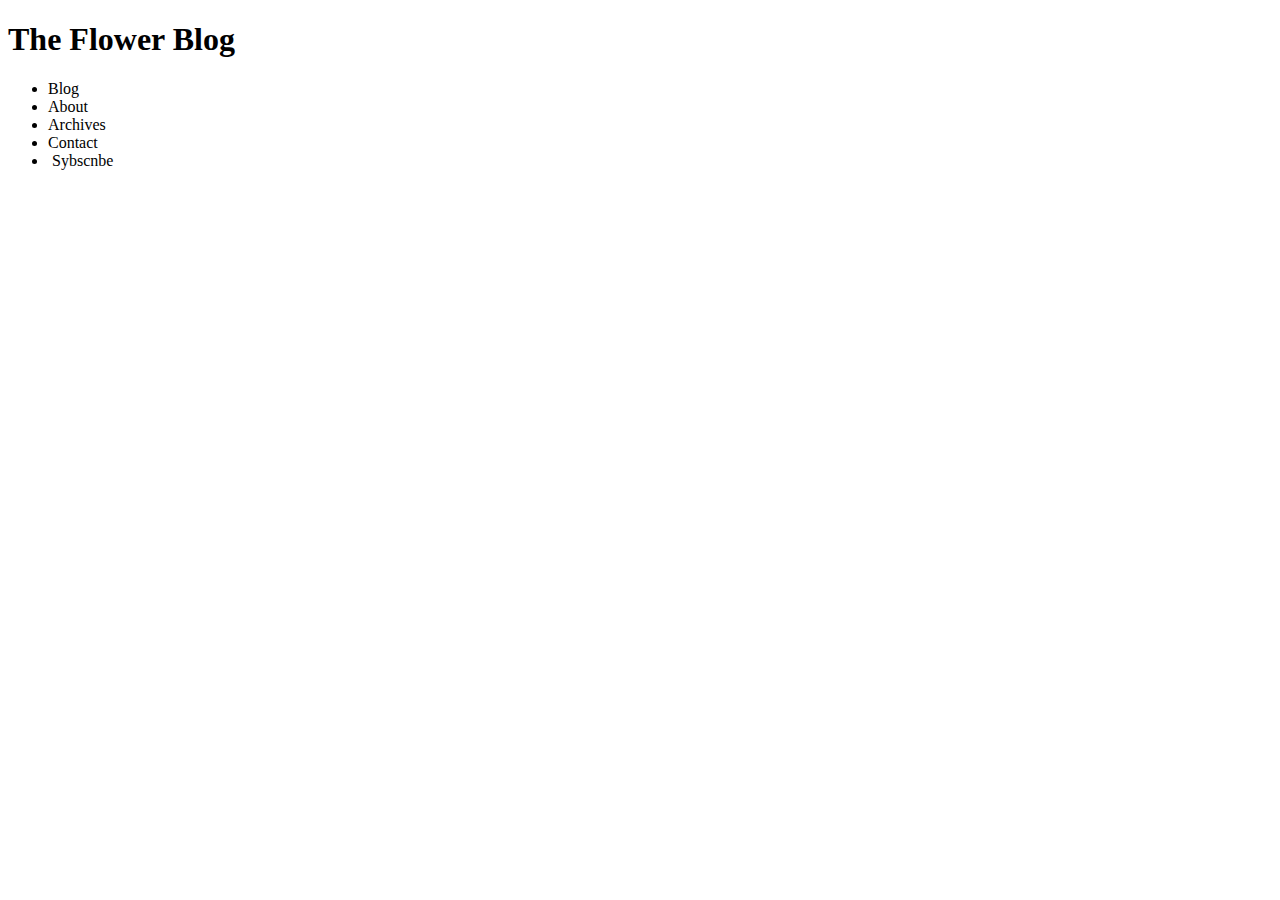
==== blog.html @ a0e1fd75 "first commit" ====
<!DOCTYPE html>
<html lang="en">
<head>
    <meta charset="UTF-8">
    <link rel="stylesheet" href="style.css">
</head>
<body>
    <div>
        <h1 > The Flower Blog </h1>
    </div>
    <div class="base-bar container">
        <ul>
            <li > Blog </li>
            <li> About </li>
            <li> Archives </li>
            <li> Contact </li>
            <li> <img src="img/wifi.png" alt=""> Sybscnbe </li>
        </ul>
    </div>
</body>
</html>
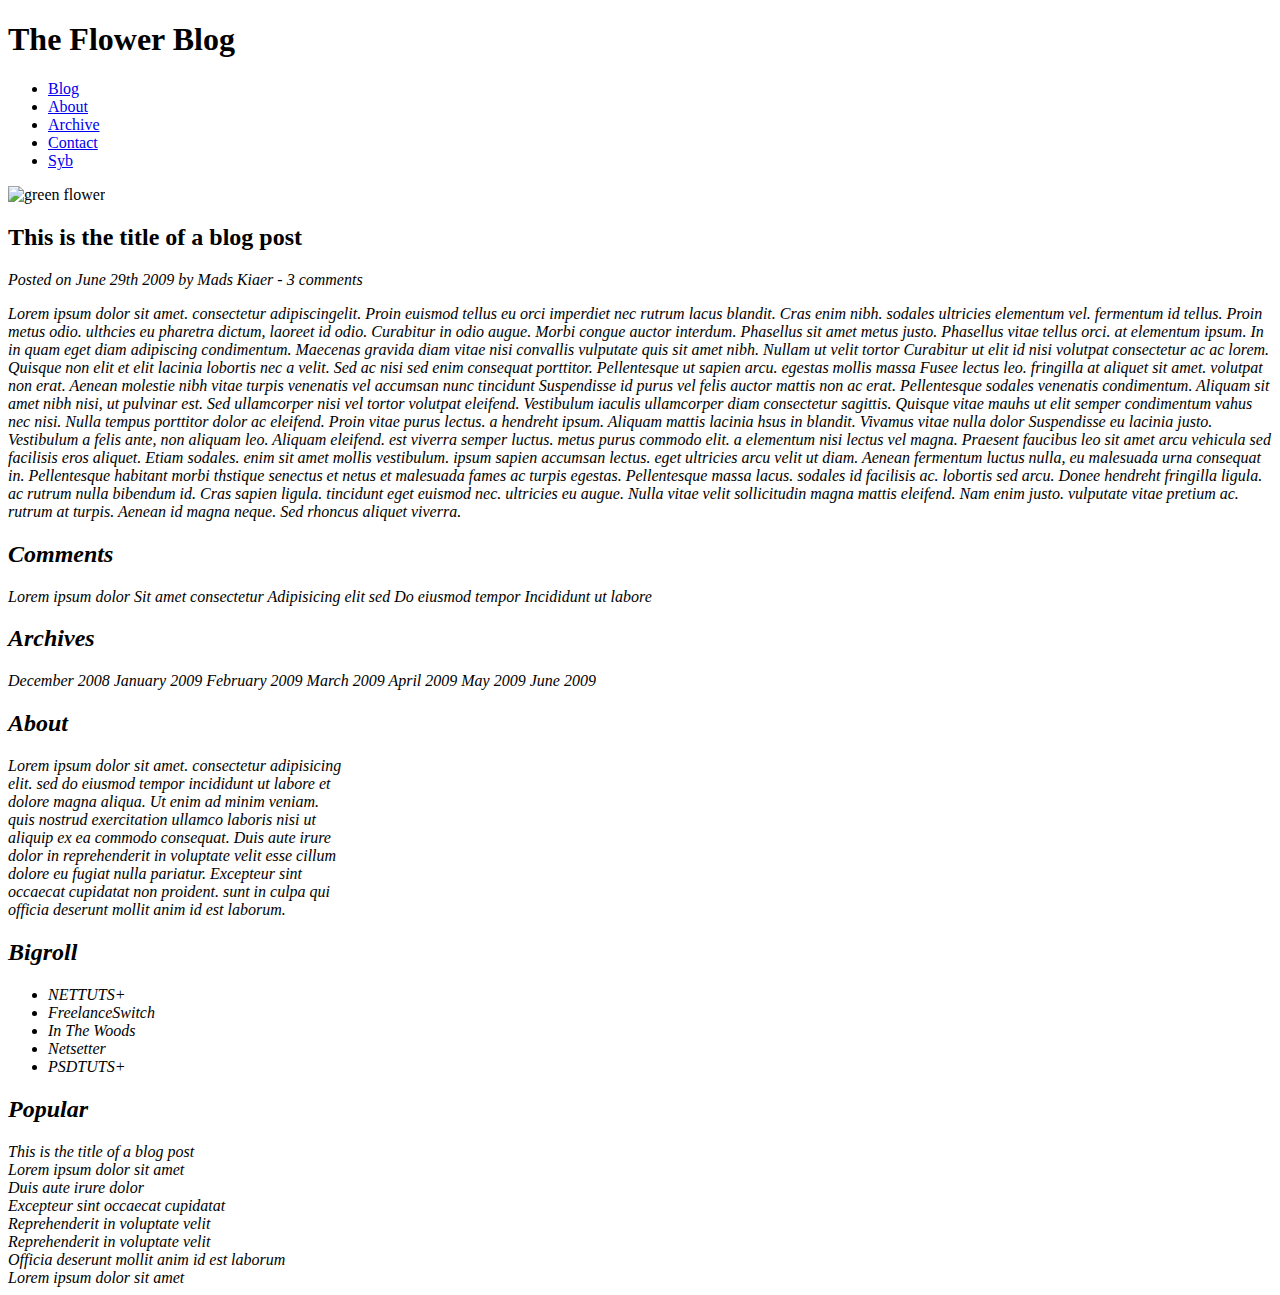
==== commit ad38f98a: "总体" ====
--- a/blog.html
+++ b/blog.html
@@ -3,19 +3,131 @@
 <head>
     <meta charset="UTF-8">
     <link rel="stylesheet" href="style.css">
+    <title> Flowers </title>
 </head>
 <body>
-    <div>
-        <h1 > The Flower Blog </h1>
-    </div>
-    <div class="base-bar container">
+    <header>
+        <h1> The Flower Blog </h1>
+        <nav>
         <ul>
-            <li > Blog </li>
-            <li> About </li>
-            <li> Archives </li>
-            <li> Contact </li>
-            <li> <img src="img/wifi.png" alt=""> Sybscnbe </li>
+            <li><a href="#"> Blog </a></li>
+            <li><a href="#"> About </a></li>
+            <li><a href="#"> Archive </a></li>
+            <li><a href="#"> Contact </a></li>
+            <li><a href="#"> Syb </a></li>
         </ul>
-    </div>
+        </nav>
+    </header>
+    <main>
+    <section>
+        <img src="images/logo.png" alt="green flower">
+    </section>
+    <section>
+        <h2> This is the title of a blog post</h2>
+        <p><i>Posted on June 29th 2009 by<span>&nbsp;Mads Kiaer</span>&nbsp;-&nbsp;<span>3 comments</p>
+        <p>
+            Lorem ipsum dolor sit amet. consectetur adipiscingelit. 
+            Proin euismod tellus eu orci imperdiet nec 
+            rutrum lacus blandit. Cras enim nibh. sodales 
+            ultricies elementum vel. fermentum id tellus. Proin 
+            metus odio. ulthcies eu pharetra dictum, laoreet id 
+            odio. Curabitur in odio augue. Morbi congue auctor 
+            interdum. Phasellus sit amet metus justo. Phasellus 
+            vitae tellus orci. at elementum ipsum. In in quam
+            eget diam adipiscing condimentum. Maecenas
+            gravida diam vitae nisi convallis vulputate quis sit
+            amet nibh. Nullam ut velit tortor Curabitur ut elit id
+            nisi volutpat consectetur ac ac lorem. Quisque non
+            elit et elit lacinia lobortis nec a velit. Sed ac nisi
+            sed enim consequat porttitor.
+            Pellentesque ut sapien arcu. egestas mollis massa
+            Fusee lectus leo. fringilla at aliquet sit amet.
+            volutpat non erat. Aenean molestie nibh vitae turpis
+            venenatis vel accumsan nunc tincidunt
+            Suspendisse id purus vel felis auctor mattis non ac
+            erat. Pellentesque sodales venenatis condimentum.
+            Aliquam sit amet nibh nisi, ut pulvinar est. Sed
+            ullamcorper nisi vel tortor volutpat eleifend.
+            Vestibulum iaculis ullamcorper diam consectetur
+            sagittis. Quisque vitae mauhs ut elit semper
+            condimentum vahus nec nisi. Nulla tempus porttitor
+            dolor ac eleifend. Proin vitae purus lectus. a
+            hendreht ipsum. Aliquam mattis lacinia hsus in
+            blandit.
+            Vivamus vitae nulla dolor Suspendisse eu lacinia
+            justo. Vestibulum a felis ante, non aliquam leo.
+            Aliquam eleifend. est viverra semper luctus. metus
+            purus commodo elit. a elementum nisi lectus vel
+            magna. Praesent faucibus leo sit amet arcu
+            vehicula sed facilisis eros aliquet. Etiam sodales.
+            enim sit amet mollis vestibulum. ipsum sapien
+            accumsan lectus. eget ultricies arcu velit ut diam.
+            Aenean fermentum luctus nulla, eu malesuada urna
+            consequat in. Pellentesque habitant morbi thstique
+            senectus et netus et malesuada fames ac turpis
+            egestas. Pellentesque massa lacus. sodales id
+            facilisis ac. lobortis sed arcu. Donee hendreht
+            fringilla ligula. ac rutrum nulla bibendum id. Cras
+            sapien ligula. tincidunt eget euismod nec. ultricies
+            eu augue. Nulla vitae velit sollicitudin magna mattis
+            eleifend. Nam enim justo. vulputate vitae pretium
+            ac. rutrum at turpis. Aenean id magna neque. Sed
+            rhoncus aliquet viverra.
+        </p>
+    </section>
+    <section>
+        <h2> Comments </h2>
+        <p>Lorem ipsum dolor
+            Sit amet consectetur
+            Adipisicing elit sed
+            Do eiusmod tempor
+            Incididunt ut labore</p>
+    </section>
+    <section>
+        <h2> Archives </h2>
+        <p>December 2008
+            January 2009
+            February 2009
+            March 2009
+            April 2009
+            May 2009
+            June 2009</p>
+    </section>
+    </main>
+    <footer>
+        <div class="About">
+            <h2> About </h2>
+            <p> Lorem ipsum dolor sit amet. consectetur adipisicing<br>
+                elit. sed do eiusmod tempor incididunt ut labore et<br>
+                dolore magna aliqua. Ut enim ad minim veniam.<br>
+                quis nostrud exercitation ullamco <span>laboris nisi ut</span><br>
+                <span>aliquip</span> ex ea commodo consequat. Duis aute irure<br>
+                 dolor in reprehenderit in voluptate velit esse cillum<br>
+                 dolore eu fugiat nulla pariatur. Excepteur sint<br>
+                 occaecat cupidatat non proident. sunt in culpa qui<br>
+                 officia deserunt mollit anim id est laborum.</p>
+        </div>
+        <div class="Bigroll">
+            <h2> Bigroll </h2>
+            <ul>
+                <li><a> NETTUTS+ </a></li>
+                <li><a> FreelanceSwitch </a></li>
+                <li><a> In The Woods </a></li>
+                <li><a> Netsetter </a></li>
+                <li><a> PSDTUTS+ </a></li>
+            </ul>
+        </div>
+        <div class="Popular">
+            <h2> Popular </h2>
+            <li><a> This is the title of a blog post </a></li>
+            <li><a> Lorem ipsum dolor sit amet </a></li>
+            <li><a> Duis aute irure dolor </a></li>
+            <li><a> Excepteur sint occaecat cupidatat </a></li>
+            <li><a> Reprehenderit in voluptate velit </a></li>
+            <li><a> Reprehenderit in voluptate velit </a></li>
+            <li><a> Officia deserunt mollit anim id est laborum </a></li>
+            <li><a> Lorem ipsum dolor sit amet </a></li>
+        </div>
+    </footer>
 </body>
 </html>
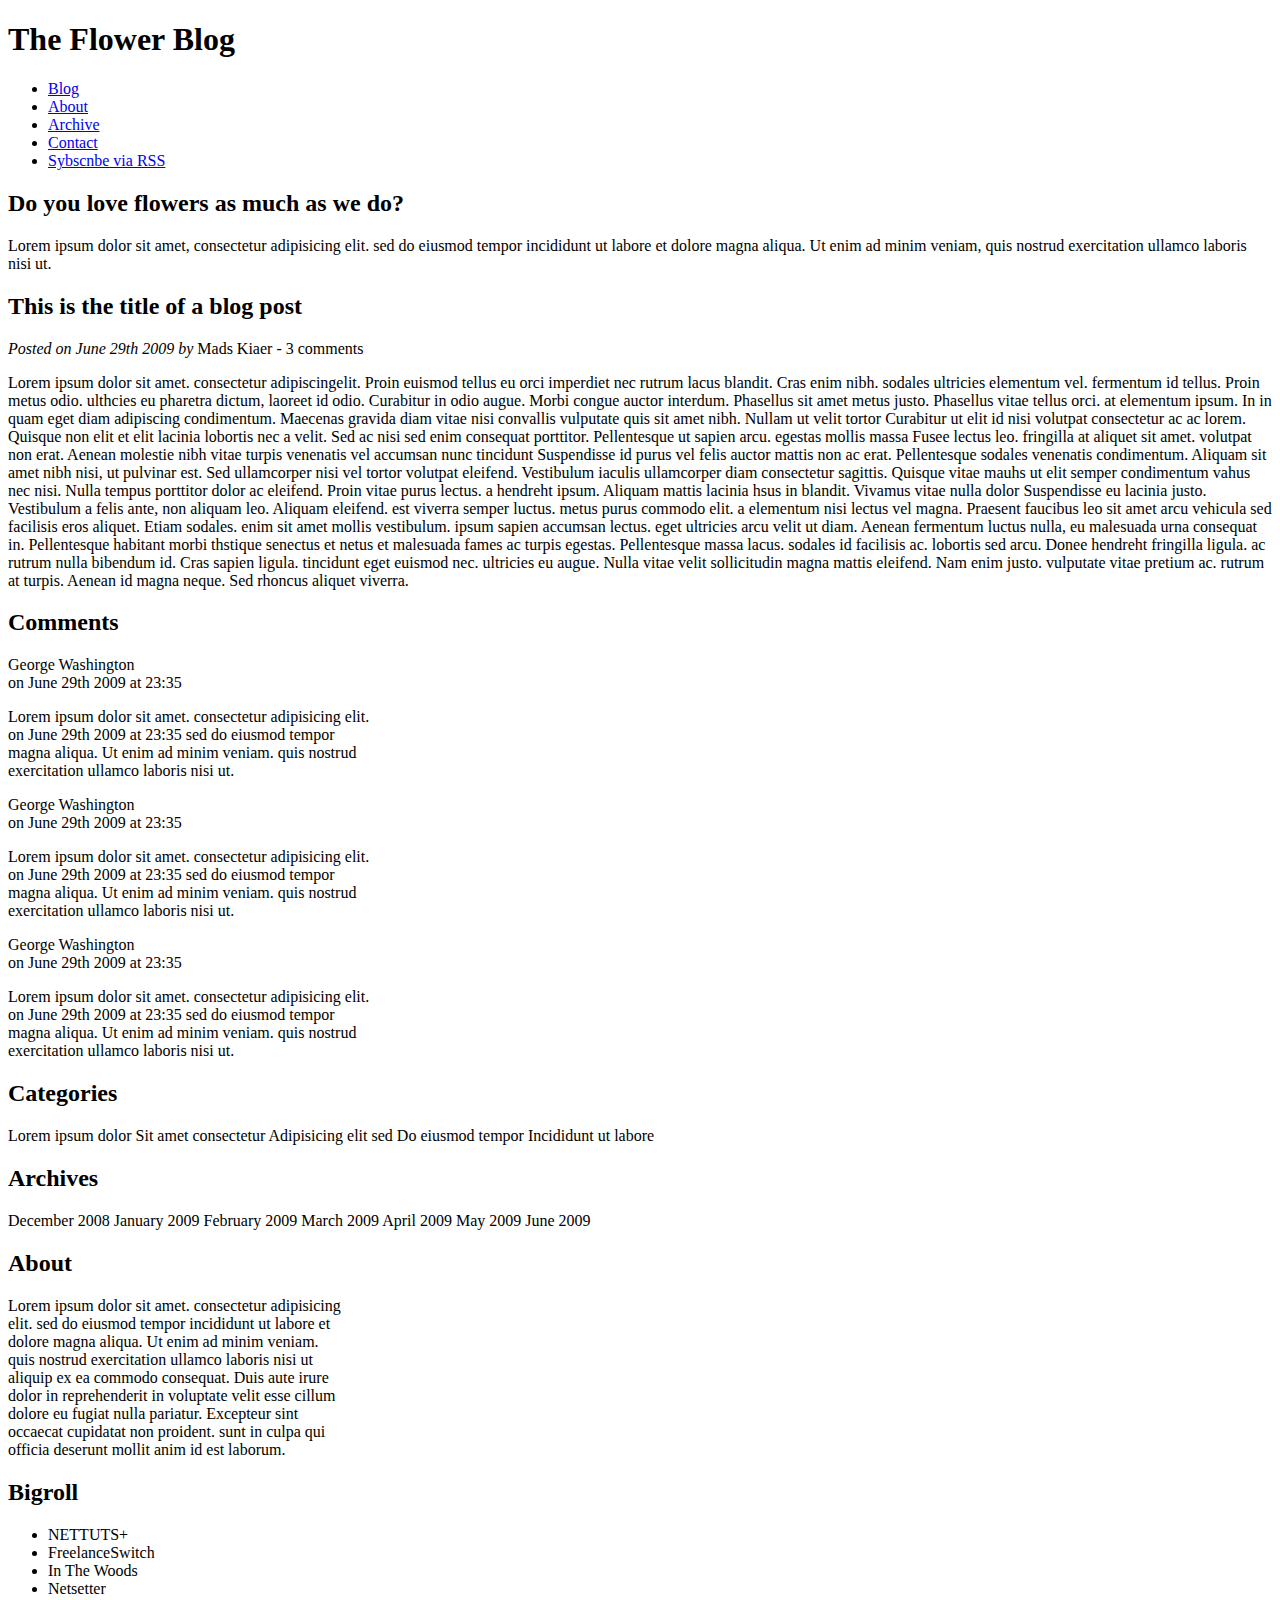
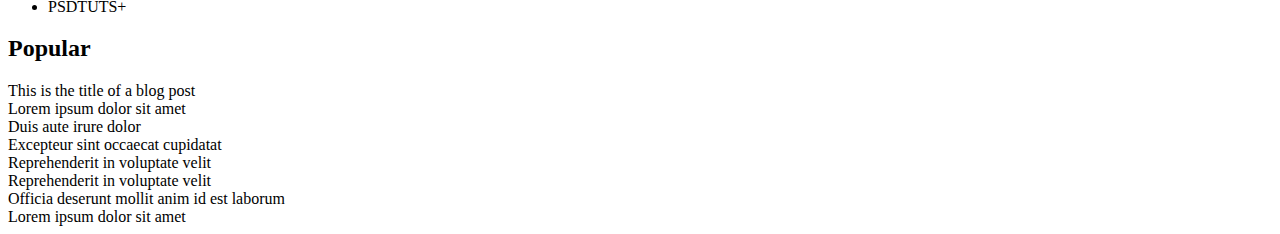
==== commit a4a988c7: "已完成header部分" ====
--- a/blog.html
+++ b/blog.html
@@ -14,17 +14,25 @@
             <li><a href="#"> About </a></li>
             <li><a href="#"> Archive </a></li>
             <li><a href="#"> Contact </a></li>
-            <li><a href="#"> Syb </a></li>
+            <li><a href="#"> Sybscnbe via RSS </a></li>
         </ul>
         </nav>
     </header>
     <main>
-    <section>
+    <article class="slogan">
+        <h2> Do you love flowers as much as we do? </h2>
+        <p>Lorem ipsum dolor sit amet, consectetur adipisicing elit.
+            sed do eiusmod tempor incididunt ut labore et dolore
+            magna aliqua. Ut enim ad minim veniam, quis nostrud
+            exercitation ullamco laboris nisi ut.</p>
+    </article>
+    <!-- <section>
+
         <img src="images/logo.png" alt="green flower">
-    </section>
+    </section> -->
     <section>
         <h2> This is the title of a blog post</h2>
-        <p><i>Posted on June 29th 2009 by<span>&nbsp;Mads Kiaer</span>&nbsp;-&nbsp;<span>3 comments</p>
+        <p><i>Posted on June 29th 2009 by</i><span>&nbsp;Mads Kiaer</span>&nbsp;-&nbsp;<span>3 comments</p>
         <p>
             Lorem ipsum dolor sit amet. consectetur adipiscingelit. 
             Proin euismod tellus eu orci imperdiet nec 
@@ -75,8 +83,48 @@
             rhoncus aliquet viverra.
         </p>
     </section>
+    <article>
+        <h2> Comments </h2>
+        <section>
+            <div>
+                <p>George Washington
+                </br>on June 29th 2009 at 23:35</p>
+            </div>
+            <div>
+                <p>Lorem ipsum dolor sit amet. consectetur adipisicing elit.<br>
+                    on June 29th 2009 at 23:35 sed do eiusmod tempor<br>
+                    magna aliqua. Ut enim ad minim veniam. quis nostrud<br>
+                    exercitation ullamco laboris nisi ut.</p>
+            </div>
+        </section>
+        <section>
+            <div>
+                <p>George Washington
+                </br>on June 29th 2009 at 23:35</p>
+            </div>
+            <div>
+                <p>Lorem ipsum dolor sit amet. consectetur adipisicing elit.<br>
+                    on June 29th 2009 at 23:35 sed do eiusmod tempor<br>
+                    magna aliqua. Ut enim ad minim veniam. quis nostrud<br>
+                    exercitation ullamco laboris nisi ut.</p>
+            </div>
+        </section>
+        <section>
+            <div>
+                <p>George Washington
+                </br>on June 29th 2009 at 23:35</p>
+            </div>
+            <div>
+                <p>Lorem ipsum dolor sit amet. consectetur adipisicing elit.<br>
+                    on June 29th 2009 at 23:35 sed do eiusmod tempor<br>
+                    magna aliqua. Ut enim ad minim veniam. quis nostrud<br>
+                    exercitation ullamco laboris nisi ut.</p>
+            </div>
+        </section>
+    </article>
+    <aside>
     <section>
-        <h2> Comments </h2>
+        <h2> Categories </h2>
         <p>Lorem ipsum dolor
             Sit amet consectetur
             Adipisicing elit sed
@@ -93,6 +141,7 @@
             May 2009
             June 2009</p>
     </section>
+    </aside>
     </main>
     <footer>
         <div class="About">
@@ -130,4 +179,4 @@
         </div>
     </footer>
 </body>
-</html>
+</html>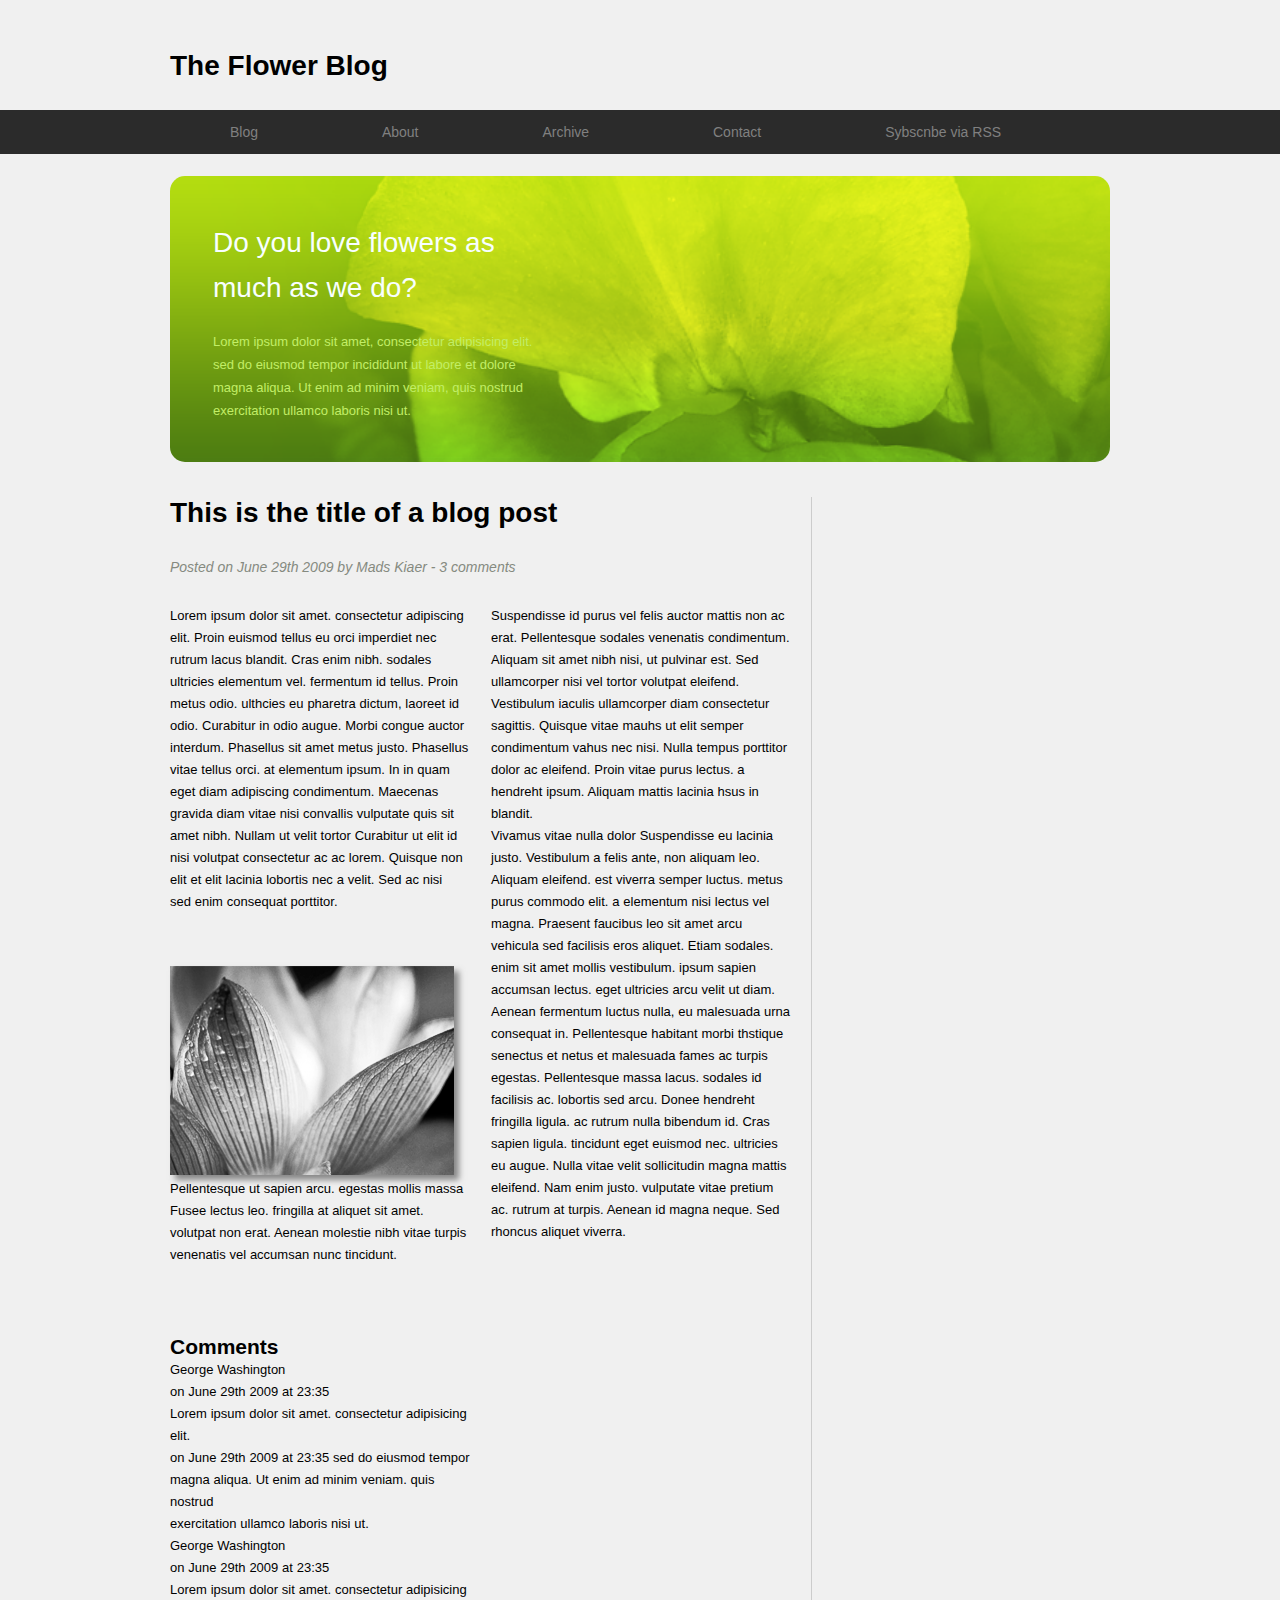
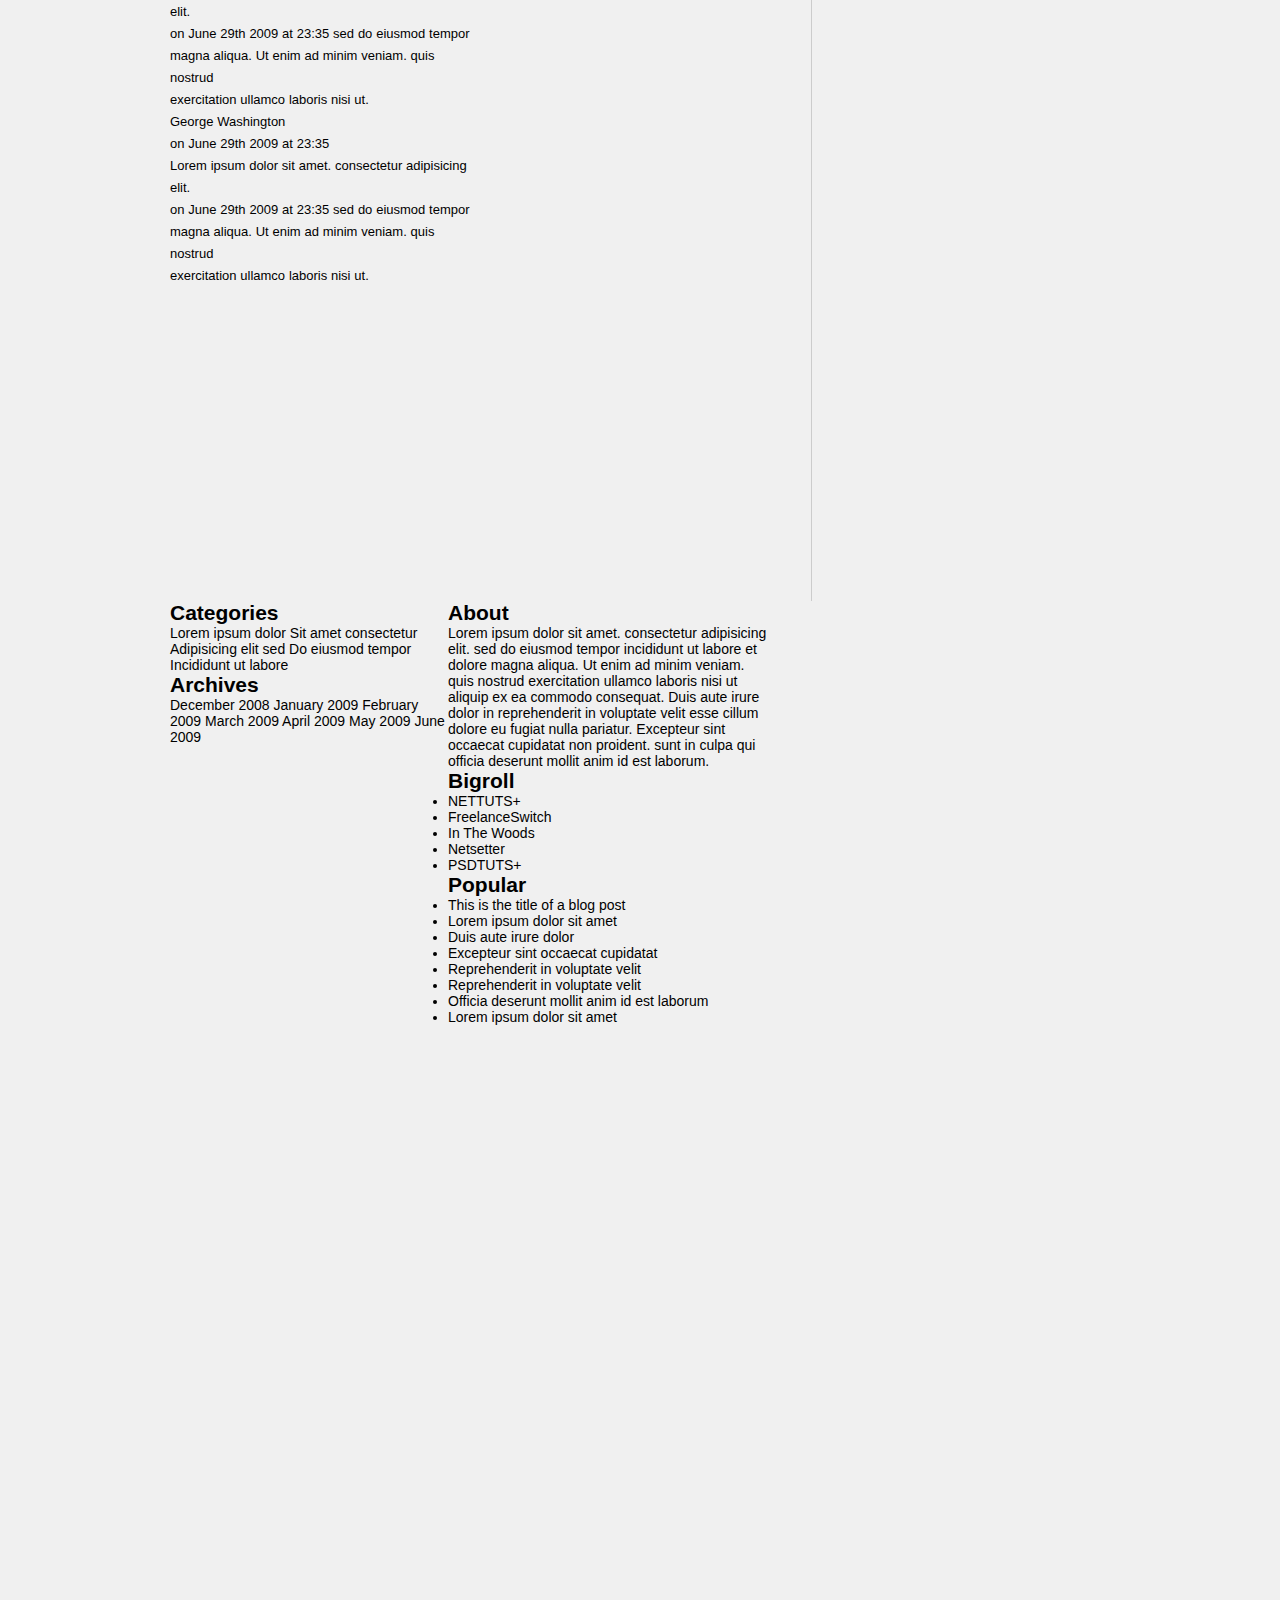
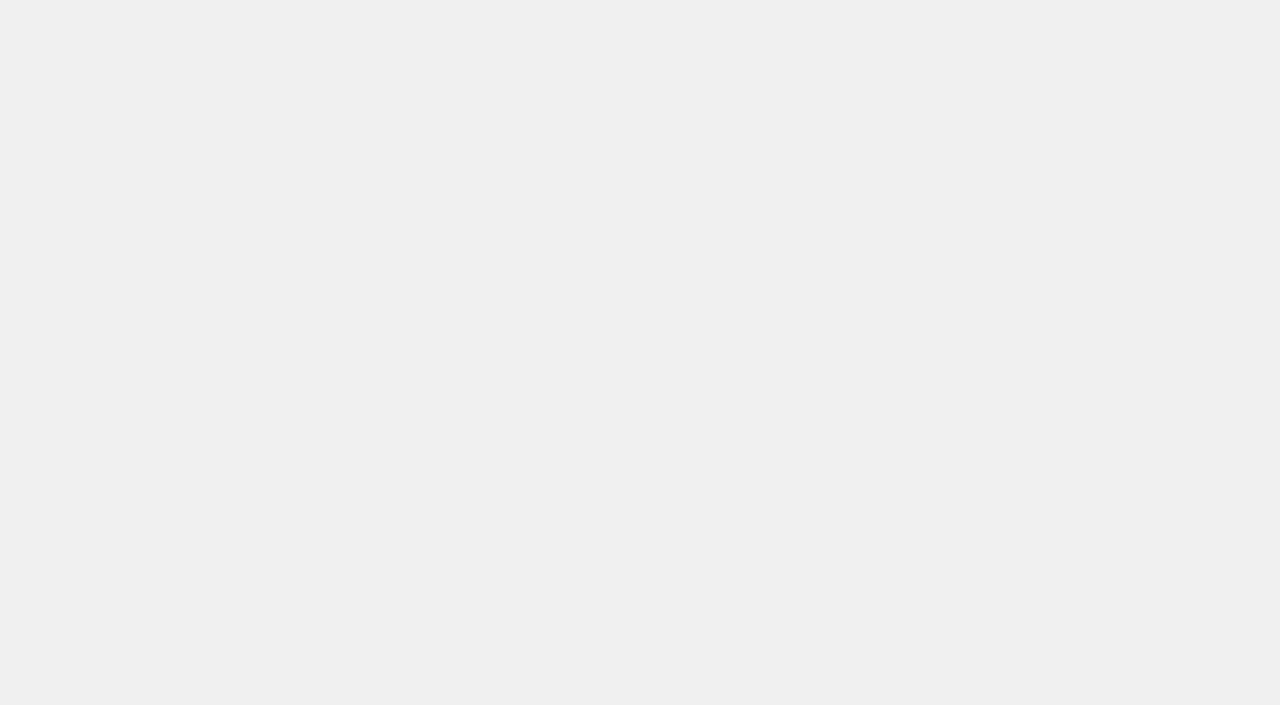
==== commit 6dce7e1c: "main部分进行到一半，规划布局" ====
--- a/blog.html
+++ b/blog.html
@@ -19,23 +19,30 @@
         </nav>
     </header>
     <main>
+    <!-- 广告语  -->
     <article class="slogan">
-        <h2> Do you love flowers as much as we do? </h2>
-        <p>Lorem ipsum dolor sit amet, consectetur adipisicing elit.
-            sed do eiusmod tempor incididunt ut labore et dolore
-            magna aliqua. Ut enim ad minim veniam, quis nostrud
+        <p class="slogan_title"> Do you love flowers as <br> 
+            much as we do? </p>
+        <p class="slogan_content">Lorem ipsum dolor sit amet, consectetur adipisicing elit.<br>
+            sed do eiusmod tempor incididunt ut labore et dolore<br>
+            magna aliqua. Ut enim ad minim veniam, quis nostrud<br>
             exercitation ullamco laboris nisi ut.</p>
     </article>
-    <!-- <section>
-
-        <img src="images/logo.png" alt="green flower">
-    </section> -->
-    <section>
-        <h2> This is the title of a blog post</h2>
-        <p><i>Posted on June 29th 2009 by</i><span>&nbsp;Mads Kiaer</span>&nbsp;-&nbsp;<span>3 comments</p>
-        <p>
-            Lorem ipsum dolor sit amet. consectetur adipiscingelit. 
-            Proin euismod tellus eu orci imperdiet nec 
+    <!-- 主要文章部分 -->
+    <article class="post">
+        <h1> This is the title of a blog post </h1>
+        <!-- 文章标注，作者及评论的来源 -->
+        <cite>
+            <time>Posted on June 29th 2009</time>
+            by 
+            <a> Mads Kiaer </a>
+            -
+            <a>3 comments</a>
+        </cite>
+        <section class="content1">
+        <p>
+            Lorem ipsum dolor sit amet. consectetur adipiscing
+            elit. Proin euismod tellus eu orci imperdiet nec 
             rutrum lacus blandit. Cras enim nibh. sodales 
             ultricies elementum vel. fermentum id tellus. Proin 
             metus odio. ulthcies eu pharetra dictum, laoreet id 
@@ -46,12 +53,19 @@
             gravida diam vitae nisi convallis vulputate quis sit
             amet nibh. Nullam ut velit tortor Curabitur ut elit id
             nisi volutpat consectetur ac ac lorem. Quisque non
-            elit et elit lacinia lobortis nec a velit. Sed ac nisi
+            elit et elit lacinia lobortis nec a velit. Sed ac nisi<br>
             sed enim consequat porttitor.
+        </p>
+        <img src="images/flower.png">
+        <p>
             Pellentesque ut sapien arcu. egestas mollis massa
             Fusee lectus leo. fringilla at aliquet sit amet.
             volutpat non erat. Aenean molestie nibh vitae turpis
-            venenatis vel accumsan nunc tincidunt
+            venenatis vel accumsan nunc tincidunt.
+        </p>
+        </section>
+        <section class="content2">
+        <p>
             Suspendisse id purus vel felis auctor mattis non ac
             erat. Pellentesque sodales venenatis condimentum.
             Aliquam sit amet nibh nisi, ut pulvinar est. Sed
@@ -61,7 +75,8 @@
             condimentum vahus nec nisi. Nulla tempus porttitor
             dolor ac eleifend. Proin vitae purus lectus. a
             hendreht ipsum. Aliquam mattis lacinia hsus in
-            blandit.
+            blandit.</p>
+        <p>
             Vivamus vitae nulla dolor Suspendisse eu lacinia
             justo. Vestibulum a felis ante, non aliquam leo.
             Aliquam eleifend. est viverra semper luctus. metus
@@ -82,7 +97,9 @@
             ac. rutrum at turpis. Aenean id magna neque. Sed
             rhoncus aliquet viverra.
         </p>
-    </section>
+        </section>
+        
+    <!-- 文章评论部分 -->
     <article>
         <h2> Comments </h2>
         <section>
@@ -122,26 +139,29 @@
             </div>
         </section>
     </article>
+    </article>
+    
+    <!-- 侧边栏——评论及存档记录 -->
     <aside>
-    <section>
-        <h2> Categories </h2>
-        <p>Lorem ipsum dolor
-            Sit amet consectetur
-            Adipisicing elit sed
-            Do eiusmod tempor
-            Incididunt ut labore</p>
-    </section>
-    <section>
-        <h2> Archives </h2>
-        <p>December 2008
-            January 2009
-            February 2009
-            March 2009
-            April 2009
-            May 2009
-            June 2009</p>
-    </section>
-    </aside>
+        <section>
+            <h2> Categories </h2>
+            <p>Lorem ipsum dolor
+                Sit amet consectetur
+                Adipisicing elit sed
+                Do eiusmod tempor
+                Incididunt ut labore</p>
+        </section>
+        <section>
+            <h2> Archives </h2>
+            <p>December 2008
+                January 2009
+                February 2009
+                March 2009
+                April 2009
+                May 2009
+                June 2009</p>
+        </section>
+        </aside>
     </main>
     <footer>
         <div class="About">
--- a/style.css
+++ b/style.css
@@ -0,0 +1,130 @@
+* { /* 重设浏览器内置css */
+   margin: 0; 
+  padding: 0;
+}
+
+body {
+  font-family:"微软雅黑";
+  font: 14px Helvetica Neue,Helvetica,PingFang SC,\5FAE\8F6F\96C5\9ED1,Tahoma,Arial,sans-serif;
+  background-color: hsl(0deg 0% 94.12%);
+}
+
+main {
+  width: 940px;
+  margin: auto;
+}
+/* header, section, footer {
+  background-color: antiquewhite;
+  border: 5px aqua solid;
+} */
+
+header h1 {
+  line-height: 132px;
+  width: 940px;
+  margin: auto;
+  height: 110px;
+}
+
+header nav {
+  background-color: #2b2b2b;
+}
+
+header ul {
+  width: 940px;
+  margin: auto;
+}
+
+header li {
+  display: inline;
+  line-height: 44px;
+  padding: 30px 60px;
+}
+
+header a { /* 设置header下所有a标签的css */
+  color: gray;
+  text-decoration: none;
+}
+
+header a:hover { /* 设置a标签悬停属性*/
+  text-decoration: underline;
+  cursor: pointer;
+}
+
+.slogan {
+  background-color: antiquewhite;
+  /* width: 940px; */
+  height: 286px;
+  margin: 22px auto;
+  background-image: url(images/logo.png);
+  background-size: 100%;
+  background-repeat: no-repeat;
+  border-radius: 15px;
+}
+
+.slogan_title {
+  color: hsl(180deg 100% 98.63%);
+  font-size: 28px;
+  line-height: 45px;
+  padding-left: 43px;
+  padding-top: 44px;
+}
+
+.slogan_content {
+  color: #C2EE67;
+  padding-left: 43px;
+  padding-top: 20px;
+  line-height: 23px;
+  font-size: 13px;
+}
+
+.post {
+  width: 641px;
+  height: 1704px;
+  border-right: 0.5px solid #CCCCCC;
+}
+
+.post h1 {
+  margin-top: 35px;
+  font-size: 28px;
+}
+
+.post cite {
+  display: block;
+  margin-top: 30px;
+  margin-bottom: 30px;
+  font-size: 14px;
+  color: #858A80;
+}
+
+.content1 {
+  width: 310px;
+  height: 730px;
+  float: left;
+}
+
+.content2 {
+  width: 320px;
+  height: 730px;
+  margin-left: 11px;
+  float: left;
+}
+
+.post img {
+  margin-top: 53px;
+  box-shadow: 5px 5px 6px 0px rgba(93,93,93,0.7);
+}
+
+.post p {
+  line-height: 22px;
+  max-width: 300px;
+  font-size: 13px;
+  word-spacing: 0.2px;
+  word-wrap: break-word;
+}
+
+aside {
+  width: 278px;
+  height: 1704px;
+  float: left;
+
+}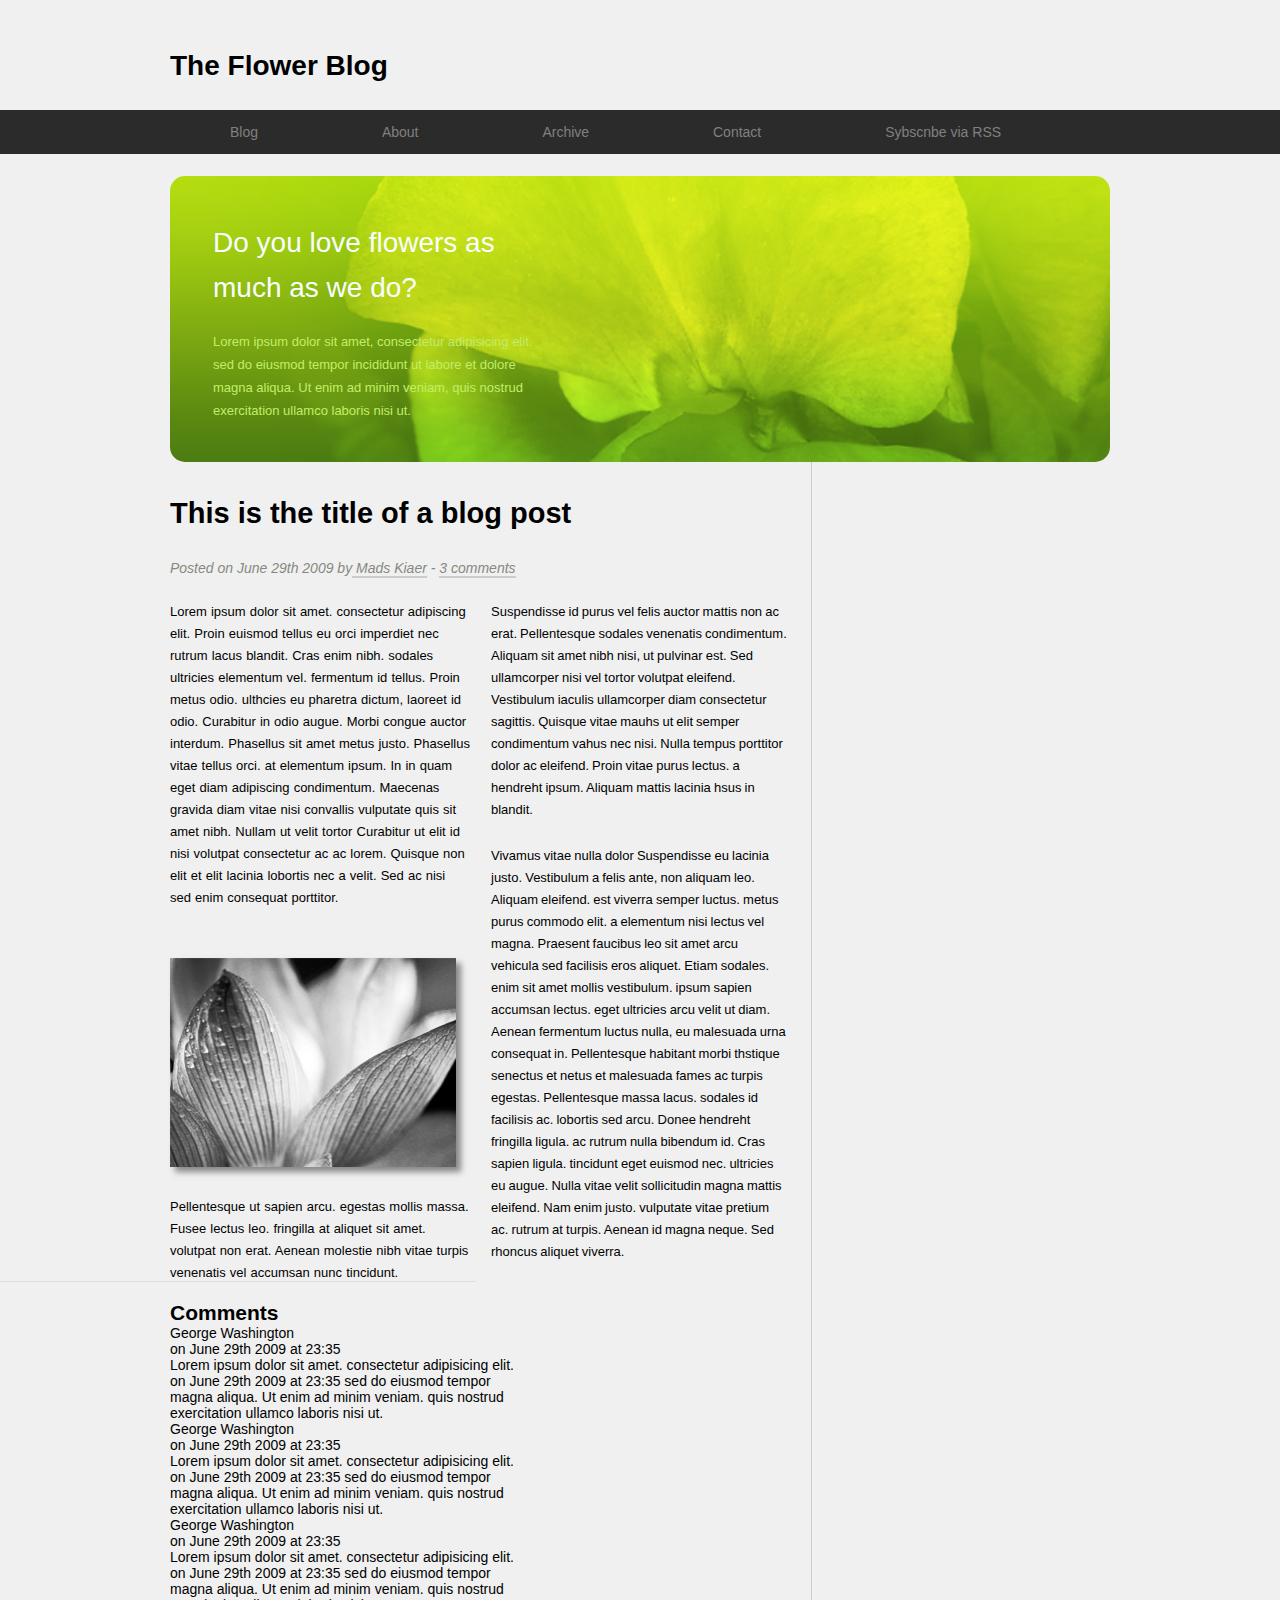
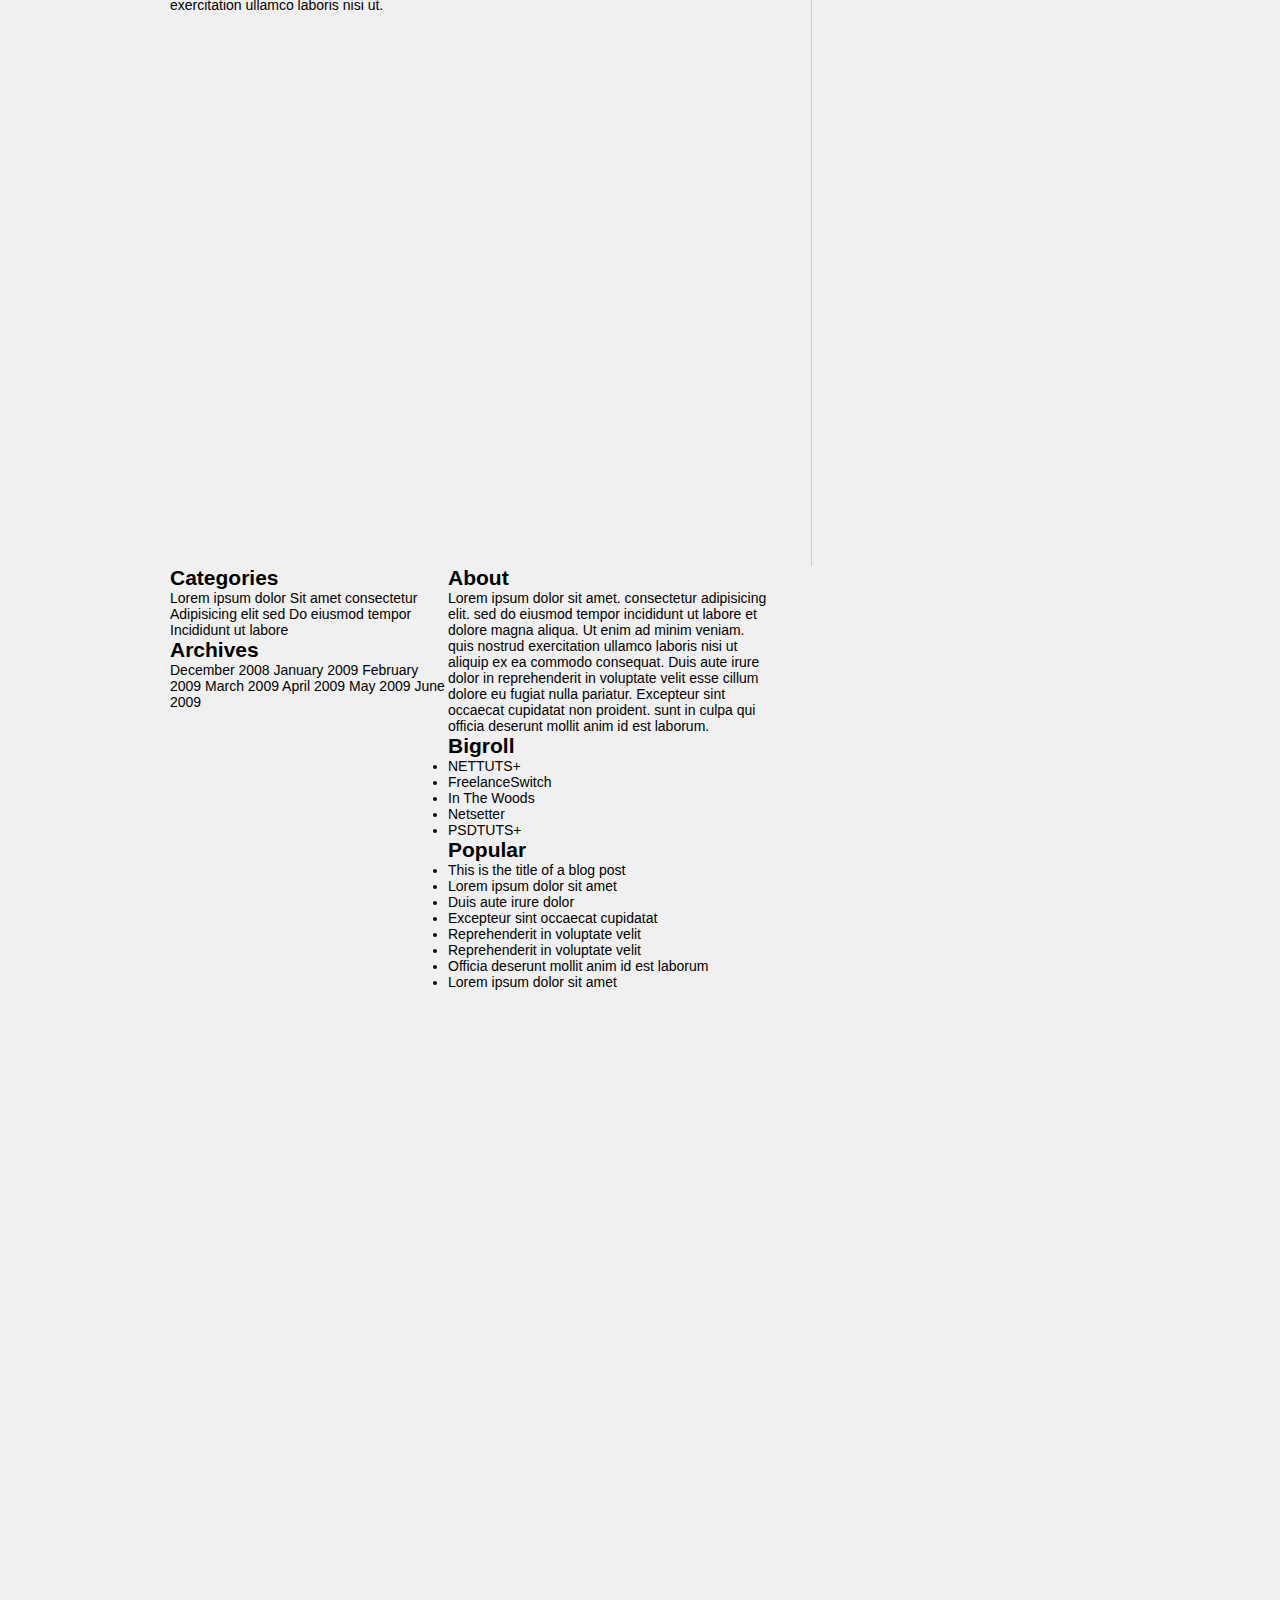
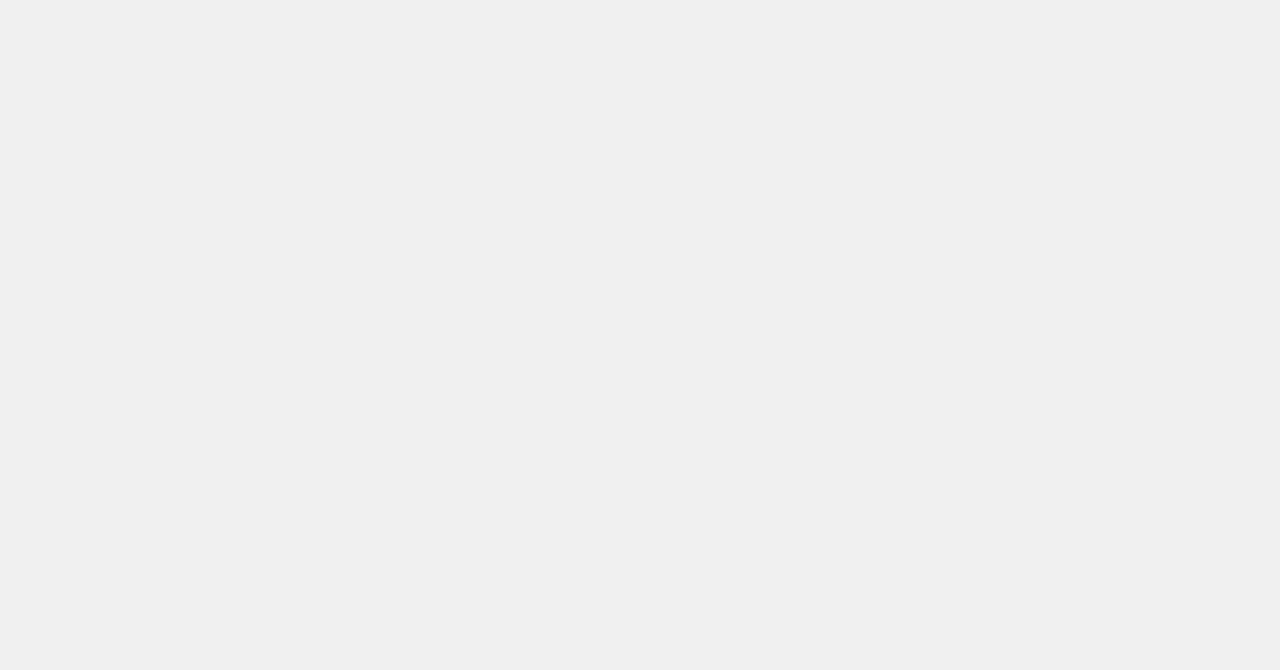
==== commit 42d85b59: "优化结构及像素细节" ====
--- a/blog.html
+++ b/blog.html
@@ -29,117 +29,116 @@
             exercitation ullamco laboris nisi ut.</p>
     </article>
     <!-- 主要文章部分 -->
-    <article class="post">
-        <h1> This is the title of a blog post </h1>
-        <!-- 文章标注，作者及评论的来源 -->
-        <cite>
-            <time>Posted on June 29th 2009</time>
-            by 
-            <a> Mads Kiaer </a>
-            -
-            <a>3 comments</a>
-        </cite>
-        <section class="content1">
-        <p>
-            Lorem ipsum dolor sit amet. consectetur adipiscing
-            elit. Proin euismod tellus eu orci imperdiet nec 
-            rutrum lacus blandit. Cras enim nibh. sodales 
-            ultricies elementum vel. fermentum id tellus. Proin 
-            metus odio. ulthcies eu pharetra dictum, laoreet id 
-            odio. Curabitur in odio augue. Morbi congue auctor 
-            interdum. Phasellus sit amet metus justo. Phasellus 
-            vitae tellus orci. at elementum ipsum. In in quam
-            eget diam adipiscing condimentum. Maecenas
-            gravida diam vitae nisi convallis vulputate quis sit
-            amet nibh. Nullam ut velit tortor Curabitur ut elit id
-            nisi volutpat consectetur ac ac lorem. Quisque non
-            elit et elit lacinia lobortis nec a velit. Sed ac nisi<br>
-            sed enim consequat porttitor.
-        </p>
-        <img src="images/flower.png">
-        <p>
-            Pellentesque ut sapien arcu. egestas mollis massa
-            Fusee lectus leo. fringilla at aliquet sit amet.
-            volutpat non erat. Aenean molestie nibh vitae turpis
-            venenatis vel accumsan nunc tincidunt.
-        </p>
-        </section>
-        <section class="content2">
-        <p>
-            Suspendisse id purus vel felis auctor mattis non ac
-            erat. Pellentesque sodales venenatis condimentum.
-            Aliquam sit amet nibh nisi, ut pulvinar est. Sed
-            ullamcorper nisi vel tortor volutpat eleifend.
-            Vestibulum iaculis ullamcorper diam consectetur
-            sagittis. Quisque vitae mauhs ut elit semper
-            condimentum vahus nec nisi. Nulla tempus porttitor
-            dolor ac eleifend. Proin vitae purus lectus. a
-            hendreht ipsum. Aliquam mattis lacinia hsus in
-            blandit.</p>
-        <p>
-            Vivamus vitae nulla dolor Suspendisse eu lacinia
-            justo. Vestibulum a felis ante, non aliquam leo.
-            Aliquam eleifend. est viverra semper luctus. metus
-            purus commodo elit. a elementum nisi lectus vel
-            magna. Praesent faucibus leo sit amet arcu
-            vehicula sed facilisis eros aliquet. Etiam sodales.
-            enim sit amet mollis vestibulum. ipsum sapien
-            accumsan lectus. eget ultricies arcu velit ut diam.
-            Aenean fermentum luctus nulla, eu malesuada urna
-            consequat in. Pellentesque habitant morbi thstique
-            senectus et netus et malesuada fames ac turpis
-            egestas. Pellentesque massa lacus. sodales id
-            facilisis ac. lobortis sed arcu. Donee hendreht
-            fringilla ligula. ac rutrum nulla bibendum id. Cras
-            sapien ligula. tincidunt eget euismod nec. ultricies
-            eu augue. Nulla vitae velit sollicitudin magna mattis
-            eleifend. Nam enim justo. vulputate vitae pretium
-            ac. rutrum at turpis. Aenean id magna neque. Sed
-            rhoncus aliquet viverra.
-        </p>
-        </section>
-        
+    <section class="main_part">
+        <article class="post">
+            <article class="post_header">
+                <h1> This is the title of a blog post </h1>
+                <p><i>Posted on June 29th 2009 by<span class="custom_underline">&nbsp;Mads Kiaer</span>&nbsp;-&nbsp;<span class="custom_underline">3 comments</span></i></p>
+            </article>
+            <article class="post_body">
+            <section class="content1">
+                <p>
+                    Lorem ipsum dolor sit amet. consectetur adipiscing
+                    elit. Proin euismod tellus eu orci imperdiet nec 
+                    rutrum lacus blandit. Cras enim nibh. sodales 
+                    ultricies elementum vel. fermentum id tellus. Proin 
+                    metus odio. ulthcies eu pharetra dictum, laoreet id 
+                    odio. Curabitur in odio augue. Morbi congue auctor 
+                    interdum. Phasellus sit amet metus justo. Phasellus 
+                    vitae tellus orci. at elementum ipsum. In in quam
+                    eget diam adipiscing condimentum. Maecenas
+                    gravida diam vitae nisi convallis vulputate quis sit
+                    amet nibh. Nullam ut velit tortor Curabitur ut elit id
+                    nisi volutpat consectetur ac ac lorem. Quisque non
+                    elit et elit lacinia lobortis nec a velit. Sed ac nisi<br>
+                    sed enim consequat porttitor.
+                </p>
+                <img src="images/flower.png">
+                <p>
+                    Pellentesque ut sapien arcu. egestas mollis massa.
+                    Fusee lectus leo. fringilla at aliquet sit amet.
+                    volutpat non erat. Aenean molestie nibh vitae turpis
+                    venenatis vel accumsan nunc tincidunt.
+                </p>
+            </section>
+            <section class="content2">
+                <p>
+                    Suspendisse id purus vel felis auctor mattis non ac
+                    erat. Pellentesque sodales venenatis condimentum.
+                    Aliquam sit amet nibh nisi, ut pulvinar est. Sed
+                    ullamcorper nisi vel tortor volutpat eleifend.
+                    Vestibulum iaculis ullamcorper diam consectetur
+                    sagittis. Quisque vitae mauhs ut elit semper
+                    condimentum vahus nec nisi. Nulla tempus porttitor
+                    dolor ac eleifend. Proin vitae purus lectus. a
+                    hendreht ipsum. Aliquam mattis lacinia hsus in
+                    blandit.</p>
+                <div></div>
+                <p>
+                    Vivamus vitae nulla dolor Suspendisse eu lacinia
+                    justo. Vestibulum a felis ante, non aliquam leo.
+                    Aliquam eleifend. est viverra semper luctus. metus
+                    purus commodo elit. a elementum nisi lectus vel
+                    magna. Praesent faucibus leo sit amet arcu
+                    vehicula sed facilisis eros aliquet. Etiam sodales.
+                    enim sit amet mollis vestibulum. ipsum sapien
+                    accumsan lectus. eget ultricies arcu velit ut diam.
+                    Aenean fermentum luctus nulla, eu malesuada urna
+                    consequat in. Pellentesque habitant morbi thstique
+                    senectus et netus et malesuada fames ac turpis
+                    egestas. Pellentesque massa lacus. sodales id
+                    facilisis ac. lobortis sed arcu. Donee hendreht
+                    fringilla ligula. ac rutrum nulla bibendum id. Cras
+                    sapien ligula. tincidunt eget euismod nec. ultricies
+                    eu augue. Nulla vitae velit sollicitudin magna mattis
+                    eleifend. Nam enim justo. vulputate vitae pretium
+                    ac. rutrum at turpis. Aenean id magna neque. Sed
+                    rhoncus aliquet viverra.
+                </p>
+            </section>
+            </article>
+        </article>
     <!-- 文章评论部分 -->
-    <article>
-        <h2> Comments </h2>
-        <section>
-            <div>
-                <p>George Washington
-                </br>on June 29th 2009 at 23:35</p>
-            </div>
-            <div>
-                <p>Lorem ipsum dolor sit amet. consectetur adipisicing elit.<br>
-                    on June 29th 2009 at 23:35 sed do eiusmod tempor<br>
-                    magna aliqua. Ut enim ad minim veniam. quis nostrud<br>
-                    exercitation ullamco laboris nisi ut.</p>
-            </div>
-        </section>
-        <section>
-            <div>
-                <p>George Washington
-                </br>on June 29th 2009 at 23:35</p>
-            </div>
-            <div>
-                <p>Lorem ipsum dolor sit amet. consectetur adipisicing elit.<br>
-                    on June 29th 2009 at 23:35 sed do eiusmod tempor<br>
-                    magna aliqua. Ut enim ad minim veniam. quis nostrud<br>
-                    exercitation ullamco laboris nisi ut.</p>
-            </div>
-        </section>
-        <section>
-            <div>
-                <p>George Washington
-                </br>on June 29th 2009 at 23:35</p>
-            </div>
-            <div>
-                <p>Lorem ipsum dolor sit amet. consectetur adipisicing elit.<br>
-                    on June 29th 2009 at 23:35 sed do eiusmod tempor<br>
-                    magna aliqua. Ut enim ad minim veniam. quis nostrud<br>
-                    exercitation ullamco laboris nisi ut.</p>
-            </div>
-        </section>
-    </article>
-    </article>
+        <article>
+            <h2> Comments </h2>
+            <section>
+                <div>
+                    <p>George Washington
+                    </br>on June 29th 2009 at 23:35</p>
+                </div>
+                <div>
+                    <p>Lorem ipsum dolor sit amet. consectetur adipisicing elit.<br>
+                        on June 29th 2009 at 23:35 sed do eiusmod tempor<br>
+                        magna aliqua. Ut enim ad minim veniam. quis nostrud<br>
+                        exercitation ullamco laboris nisi ut.</p>
+                </div>
+            </section>
+            <section>
+                <div>
+                    <p>George Washington
+                    </br>on June 29th 2009 at 23:35</p>
+                </div>
+                <div>
+                    <p>Lorem ipsum dolor sit amet. consectetur adipisicing elit.<br>
+                        on June 29th 2009 at 23:35 sed do eiusmod tempor<br>
+                        magna aliqua. Ut enim ad minim veniam. quis nostrud<br>
+                        exercitation ullamco laboris nisi ut.</p>
+                </div>
+            </section>
+            <section>
+                <div>
+                    <p>George Washington
+                    </br>on June 29th 2009 at 23:35</p>
+                </div>
+                <div>
+                    <p>Lorem ipsum dolor sit amet. consectetur adipisicing elit.<br>
+                        on June 29th 2009 at 23:35 sed do eiusmod tempor<br>
+                        magna aliqua. Ut enim ad minim veniam. quis nostrud<br>
+                        exercitation ullamco laboris nisi ut.</p>
+                </div>
+            </section>
+        </article>
+    </section>
     
     <!-- 侧边栏——评论及存档记录 -->
     <aside>
--- a/style.css
+++ b/style.css
@@ -1,130 +1,174 @@
 * { /* 重设浏览器内置css */
-   margin: 0; 
-  padding: 0;
+  margin: 0; 
+ padding: 0;
 }
 
 body {
-  font-family:"微软雅黑";
-  font: 14px Helvetica Neue,Helvetica,PingFang SC,\5FAE\8F6F\96C5\9ED1,Tahoma,Arial,sans-serif;
-  background-color: hsl(0deg 0% 94.12%);
+ font-family:"微软雅黑";
+ font: 14px Helvetica Neue,Helvetica,PingFang SC,\5FAE\8F6F\96C5\9ED1,Tahoma,Arial,sans-serif;
+ background-color: hsl(0deg 0% 94.12%);
 }
 
 main {
-  width: 940px;
-  margin: auto;
+ width: 940px;
+ margin: auto;
 }
 /* header, section, footer {
-  background-color: antiquewhite;
-  border: 5px aqua solid;
+ background-color: antiquewhite;
+ border: 5px aqua solid;
 } */
 
 header h1 {
-  line-height: 132px;
-  width: 940px;
-  margin: auto;
-  height: 110px;
+ line-height: 132px;
+ width: 940px;
+ margin: auto;
+ height: 110px;
 }
 
 header nav {
-  background-color: #2b2b2b;
+ background-color: #2b2b2b;
 }
 
 header ul {
-  width: 940px;
-  margin: auto;
+ width: 940px;
+ margin: auto;
 }
 
 header li {
-  display: inline;
-  line-height: 44px;
-  padding: 30px 60px;
+ display: inline;
+ line-height: 44px;
+ padding: 30px 60px;
 }
 
 header a { /* 设置header下所有a标签的css */
-  color: gray;
-  text-decoration: none;
+ color: gray;
+ text-decoration: none;
 }
 
 header a:hover { /* 设置a标签悬停属性*/
-  text-decoration: underline;
-  cursor: pointer;
+ text-decoration: underline;
+ cursor: pointer;
 }
 
 .slogan {
-  background-color: antiquewhite;
-  /* width: 940px; */
-  height: 286px;
-  margin: 22px auto;
-  background-image: url(images/logo.png);
-  background-size: 100%;
-  background-repeat: no-repeat;
-  border-radius: 15px;
+ background-color: antiquewhite;
+ /* width: 940px; */
+ height: 286px;
+ margin: 22px auto 0px;
+ background-image: url(images/logo.png);
+ background-size: 100%;
+ background-repeat: no-repeat;
+ border-radius: 15px;
 }
 
 .slogan_title {
-  color: hsl(180deg 100% 98.63%);
-  font-size: 28px;
-  line-height: 45px;
-  padding-left: 43px;
-  padding-top: 44px;
+ color: hsl(180deg 100% 98.63%);
+ font-size: 28px;
+ line-height: 45px;
+ padding-left: 43px;
+ padding-top: 44px;
 }
 
 .slogan_content {
-  color: #C2EE67;
-  padding-left: 43px;
-  padding-top: 20px;
-  line-height: 23px;
-  font-size: 13px;
+ color: #C2EE67;
+ padding-left: 43px;
+ padding-top: 20px;
+ line-height: 23px;
+ font-size: 13px;
+}
+
+.main_part {
+ width: 641px;
+ height: 1704px;
+ border-right: 0.5px solid #CCCCCC;
 }
 
 .post {
-  width: 641px;
-  height: 1704px;
-  border-right: 0.5px solid #CCCCCC;
+ height: 748px;
 }
 
-.post h1 {
-  margin-top: 35px;
-  font-size: 28px;
+.post::after {
+ content: "";
+ display: block;
+ border-bottom: 1px solid #DEDEDE;
+ width: 617px;
+ position: absolute;
+ /* 改变线的位置 */
+ bottom: -382px;
+ /* 改变线的右边长度 */
+ right: 804px;
 }
 
-.post cite {
-  display: block;
-  margin-top: 30px;
-  margin-bottom: 30px;
-  font-size: 14px;
-  color: #858A80;
+.post_header h1 {
+ padding-top: 35px;
+ font-size: 29px;
+}
+
+.post_header p {
+ display: block;
+ margin-top: 30px;
+ margin-bottom: 25px;
+ font-size: 14px;
+ color: #858A80;
+}
+
+.custom_underline {
+ position: relative;
+ display: inline-block;
+}
+
+.custom_underline::after {
+ content: "";
+ position: absolute;
+ left: 0;
+ bottom: -2px;
+ border-bottom: 2px solid #CCCCCC;
+ width: 100%;
 }
 
 .content1 {
-  width: 310px;
-  height: 730px;
-  float: left;
+ width: 310px;
+ height: 700px;
+ float: left;
 }
 
 .content2 {
-  width: 320px;
-  height: 730px;
-  margin-left: 11px;
-  float: left;
+ width: 320px;
+ height: 700px;
+ margin-left: 11px;
+ float: left;
 }
 
-.post img {
-  margin-top: 53px;
-  box-shadow: 5px 5px 6px 0px rgba(93,93,93,0.7);
+.post_body img {
+ width:  286px;
+ height: 209px;
+ margin-top: 49px;
+ margin-bottom: 26px;
+ box-shadow: 5px 5px 6px 0px rgba(93,93,93,0.7);
 }
 
-.post p {
-  line-height: 22px;
-  max-width: 300px;
-  font-size: 13px;
-  word-spacing: 0.2px;
-  word-wrap: break-word;
+.content1 p {
+ line-height: 22px;
+ max-width: 300px;
+ font-size: 13px;
+ word-spacing: 0.5px;
+ word-wrap: break-word;
+}
+
+.content2 p {
+ line-height: 22px;
+ max-width: 296px;
+ font-size: 13px;
+ word-spacing: -0.5px;
+ word-wrap: break-word;
+}
+
+.content2 div {
+ height: 24px;
 }
 
 aside {
-  width: 278px;
-  height: 1704px;
-  float: left;
-
+ width: 278px;
+ height: 1704px;
+ float: left;
 }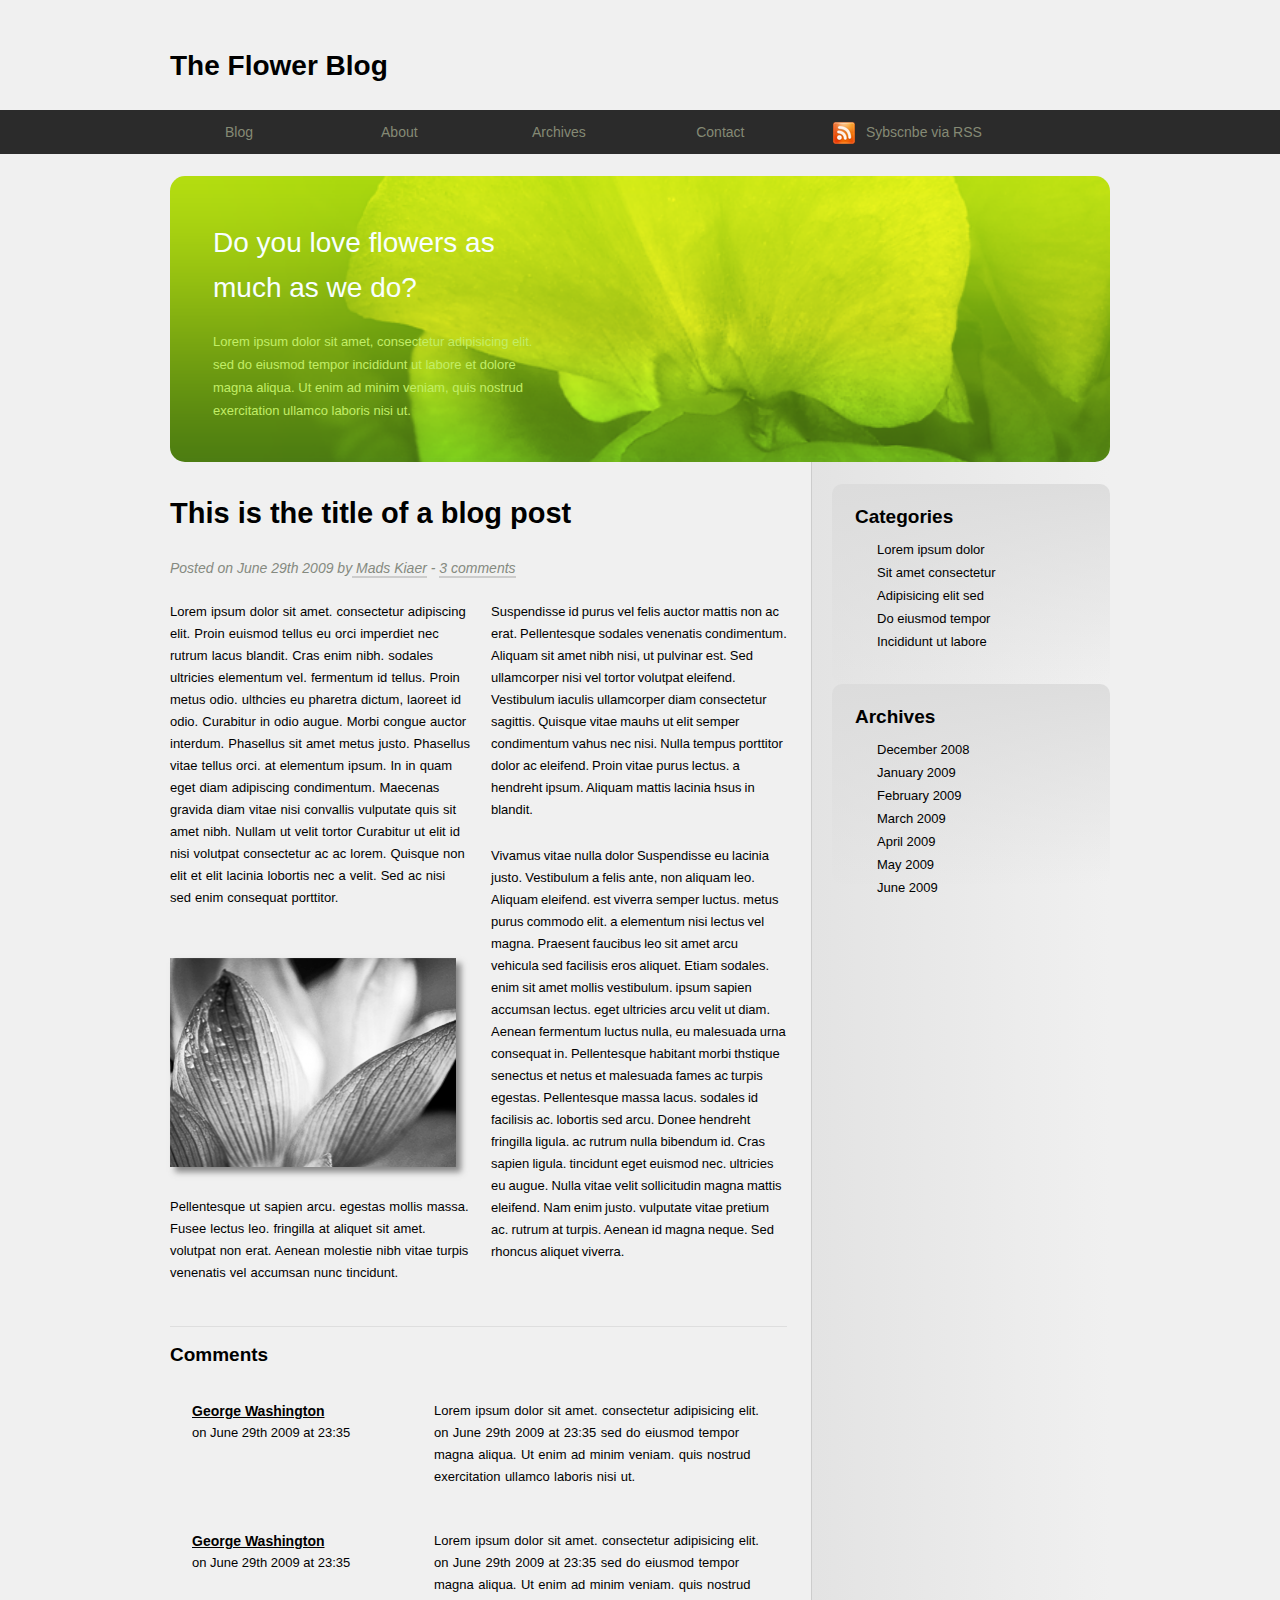
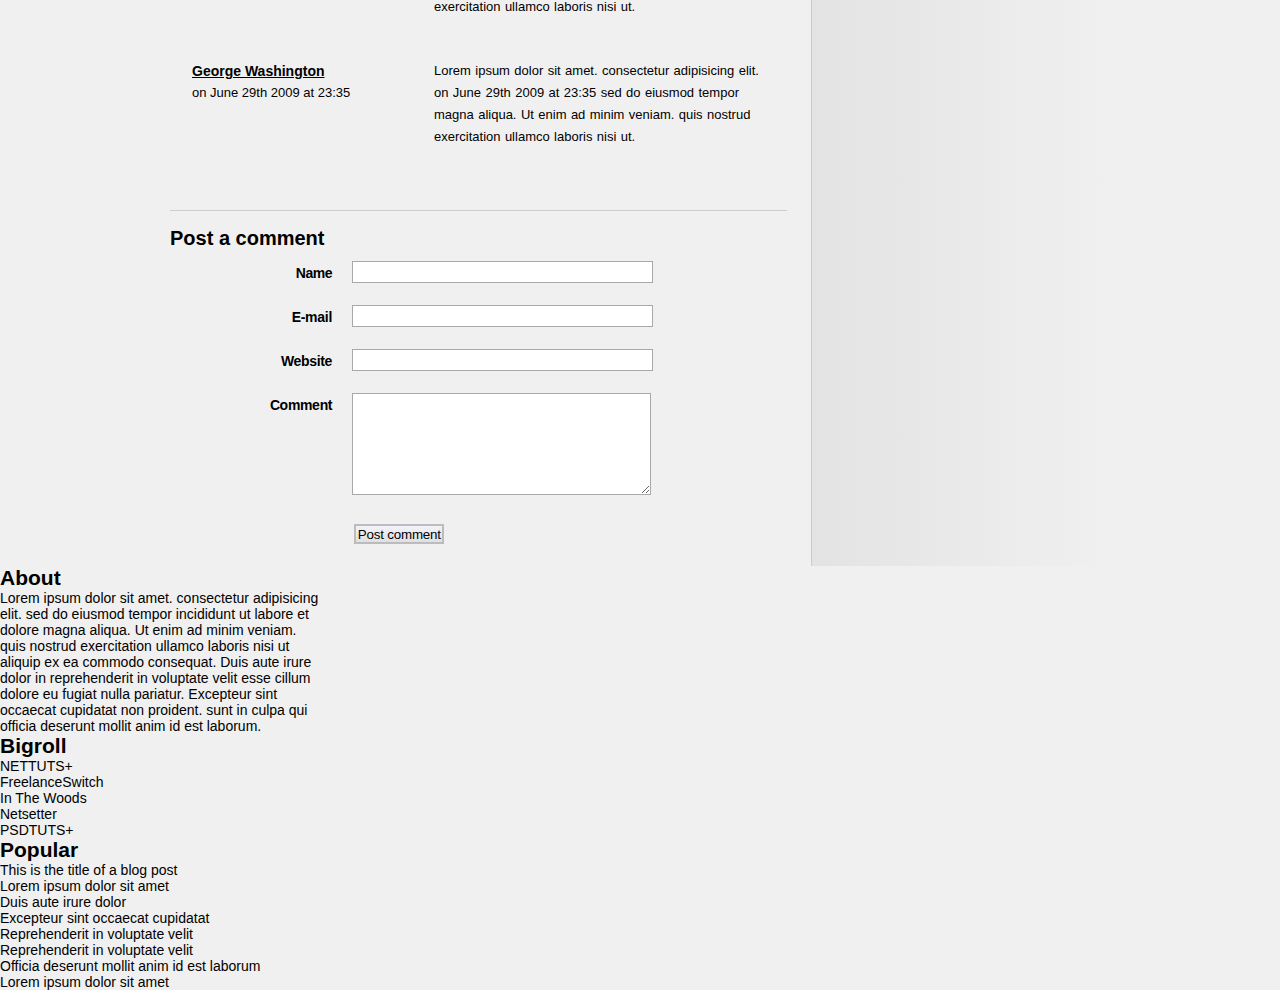
==== commit e3612aab: "完成main_part的结构布局" ====
--- a/blog.html
+++ b/blog.html
@@ -10,24 +10,24 @@
         <h1> The Flower Blog </h1>
         <nav>
         <ul>
-            <li><a href="#"> Blog </a></li>
-            <li><a href="#"> About </a></li>
-            <li><a href="#"> Archive </a></li>
-            <li><a href="#"> Contact </a></li>
-            <li><a href="#"> Sybscnbe via RSS </a></li>
+            <li id="li1"> Blog </li>
+            <li id="li2"> About </li>
+            <li id="li3"> Archives </li>
+            <li id="li4"> Contact </li>
+            <li id="li5"><img src="images/wifi.png" alt="">Sybscnbe via RSS</li>
         </ul>
         </nav>
+        <!-- 广告语  -->
+        <article class="slogan">
+            <p class="slogan_title"> Do you love flowers as <br> 
+                much as we do? </p>
+            <p class="slogan_content">Lorem ipsum dolor sit amet, consectetur adipisicing elit.<br>
+                sed do eiusmod tempor incididunt ut labore et dolore<br>
+                magna aliqua. Ut enim ad minim veniam, quis nostrud<br>
+                exercitation ullamco laboris nisi ut.</p>
+        </article>
     </header>
     <main>
-    <!-- 广告语  -->
-    <article class="slogan">
-        <p class="slogan_title"> Do you love flowers as <br> 
-            much as we do? </p>
-        <p class="slogan_content">Lorem ipsum dolor sit amet, consectetur adipisicing elit.<br>
-            sed do eiusmod tempor incididunt ut labore et dolore<br>
-            magna aliqua. Ut enim ad minim veniam, quis nostrud<br>
-            exercitation ullamco laboris nisi ut.</p>
-    </article>
     <!-- 主要文章部分 -->
     <section class="main_part">
         <article class="post">
@@ -99,14 +99,14 @@
             </article>
         </article>
     <!-- 文章评论部分 -->
-        <article>
+        <article class="comments">
             <h2> Comments </h2>
             <section>
-                <div>
-                    <p>George Washington
-                    </br>on June 29th 2009 at 23:35</p>
-                </div>
-                <div>
+                <div class="comments_meta">
+                    <b><a href="#">George Washington</a></b>
+                    <p>on June 29th 2009 at 23:35</p>
+                </div>
+                <div class="comments_content">
                     <p>Lorem ipsum dolor sit amet. consectetur adipisicing elit.<br>
                         on June 29th 2009 at 23:35 sed do eiusmod tempor<br>
                         magna aliqua. Ut enim ad minim veniam. quis nostrud<br>
@@ -114,11 +114,11 @@
                 </div>
             </section>
             <section>
-                <div>
-                    <p>George Washington
-                    </br>on June 29th 2009 at 23:35</p>
-                </div>
-                <div>
+                <div class="comments_meta">
+                    <b><a href="#">George Washington</a></b>
+                    <p>on June 29th 2009 at 23:35</p>
+                </div>
+                <div class="comments_content">
                     <p>Lorem ipsum dolor sit amet. consectetur adipisicing elit.<br>
                         on June 29th 2009 at 23:35 sed do eiusmod tempor<br>
                         magna aliqua. Ut enim ad minim veniam. quis nostrud<br>
@@ -126,11 +126,11 @@
                 </div>
             </section>
             <section>
-                <div>
-                    <p>George Washington
-                    </br>on June 29th 2009 at 23:35</p>
-                </div>
-                <div>
+                <div class="comments_meta">
+                    <b><a href="#">George Washington</a></b>
+                    <p>on June 29th 2009 at 23:35</p>
+                </div>
+                <div class="comments_content">
                     <p>Lorem ipsum dolor sit amet. consectetur adipisicing elit.<br>
                         on June 29th 2009 at 23:35 sed do eiusmod tempor<br>
                         magna aliqua. Ut enim ad minim veniam. quis nostrud<br>
@@ -138,26 +138,65 @@
                 </div>
             </section>
         </article>
+        <article class="toComment">
+            <h2>Post a comment</h2>
+            <section class="section_top">
+                <div>
+                    <label for="name" id="label1"><b>Name</b></label>
+                </div>
+                <div>
+                    <input type="text" id="input1" name="name" required>
+                </div>
+            </section>
+            <section class="section_common">
+                <div>
+                    <label for="email" id="label2"><b>E-mail</b></label>
+                </div>
+                <div>
+                    <input type="email" id="input2" name="email" required>
+                </div>
+            </section>
+            <section class="section_common">
+                <div>
+                    <label for="Website" id="label3"><b>Websit<span style="margin-right: -2px;">e</span></b></label>
+                </div>
+                <div>
+                    <input type="text" id="input3" name="name" required>
+                </div>
+            </section>
+            <section class="section_common">
+                <div>
+                    <label for="Comment" id="label4"><b><span style="margin-right: 0.26px;"><span style="margin-right: 0.25px;">Co</span>mm</span><span style="margin-right: 0.1px;"><span style="margin-right: 0.25px;">e</span>n</span>t</b></label>
+                </div>
+                <div>
+                    <textarea name="" id="textarea" cols="30" rows="10"></textarea>
+                </div>
+            </section>          
+            <!-- <input id="button" type="button" value="Post comment"> -->
+            <button name="button">Post comment</button>
+  
+        </article>
     </section>
     
     <!-- 侧边栏——评论及存档记录 -->
     <aside>
+        <div></div>
         <section>
             <h2> Categories </h2>
-            <p>Lorem ipsum dolor
-                Sit amet consectetur
-                Adipisicing elit sed
-                Do eiusmod tempor
+            <p>Lorem ipsum dolor<br>
+                Sit amet consectetur<br>
+                Adipisicing elit sed<br>
+                Do eiusmod tempor<br>
                 Incididunt ut labore</p>
         </section>
         <section>
             <h2> Archives </h2>
-            <p>December 2008
-                January 2009
-                February 2009
-                March 2009
-                April 2009
-                May 2009
+            <p>December 2008<br>
+                January 2009<br>
+                February 2009<br>
+                March 2009<br>
+                April 2009<br>
+                May 2009<br>
                 June 2009</p>
         </section>
         </aside>
--- a/style.css
+++ b/style.css
@@ -12,12 +12,13 @@
 main {
  width: 940px;
  margin: auto;
+ display: flex;
 }
 /* header, section, footer {
  background-color: antiquewhite;
  border: 5px aqua solid;
 } */
-
+/* 页首部分 */
 header h1 {
  line-height: 132px;
  width: 940px;
@@ -27,30 +28,50 @@
 
 header nav {
  background-color: #2b2b2b;
+ height: 44px;
 }
 
 header ul {
  width: 940px;
  margin: auto;
+ color: #858A75;
+ list-style: none;
 }
 
 header li {
- display: inline;
+ float: left;
+ font-size: 14px;
  line-height: 44px;
- padding: 30px 60px;
-}
-
-header a { /* 设置header下所有a标签的css */
- color: gray;
- text-decoration: none;
-}
-
-header a:hover { /* 设置a标签悬停属性*/
- text-decoration: underline;
- cursor: pointer;
-}
-
+ /* padding: 30px 60px; */
+}
+
+#li1{
+ margin-left: 55px;
+}
+#li2{
+ margin-left: 128px;
+}
+#li3{
+ margin-left: 114.4px;
+}
+#li4{
+ margin-left: 110.5px;
+}
+#li5{
+ margin-left: 99.5px;
+}
+/*对图片和文字的距离进行调整*/
+ul img{
+ /*相对定位，对于文字定位，适合微调*/
+ position: relative;
+ top: 7px;
+ right: 3mm;
+}
+
+/* 广告标语区 */
 .slogan {
+ width: 940px;
+ margin: auto;
  background-color: antiquewhite;
  /* width: 940px; */
  height: 286px;
@@ -77,26 +98,17 @@
  font-size: 13px;
 }
 
+/* 正文部分 */
 .main_part {
  width: 641px;
  height: 1704px;
  border-right: 0.5px solid #CCCCCC;
 }
 
+/* 文章部分 */
 .post {
- height: 748px;
-}
-
-.post::after {
- content: "";
- display: block;
- border-bottom: 1px solid #DEDEDE;
- width: 617px;
- position: absolute;
- /* 改变线的位置 */
- bottom: -382px;
- /* 改变线的右边长度 */
- right: 804px;
+ height: 865px;
+ position: relative;
 }
 
 .post_header h1 {
@@ -167,8 +179,177 @@
  height: 24px;
 }
 
+
+/* 评论区 */
+.comments {
+ margin-top: 17px;
+ padding-bottom: 18px;
+ position: relative;
+}
+
+.comments h2 {
+ font-size: 19px;
+}
+
+.comments section {
+ display: flex;
+ margin-top: 37px;
+ margin-left: 22px;
+ margin-bottom: 45px;
+ flex-direction: row;
+ justify-content: space-between;
+}
+
+.comments a {
+ color: black;
+}
+
+.comments_meta p {
+ margin-top: 6px;
+ font-size: 13px;
+}
+
+.comments_content {
+ width: 350px;
+ margin-right: 27px;
+ margin-top: -3px;
+}
+
+.comments_content p {
+ line-height: 22px;
+ font-size: 13px;
+ word-spacing: 0.8px;
+}
+
+.post::after {
+ content: "";
+ display: block;
+ border-bottom: 1px solid #DEDEDE;
+ width: 617px; /* 调整宽度以适应各自article的宽度 */
+ position: absolute;
+ bottom: 0; /* 将线条放在每个区块内容的底部 */
+ left: 0; /* 线条从左侧开始 */
+}
+
+.comments::after {
+ content: "";
+ display: block;
+ border-bottom: 1px solid #CCCCCC;
+ width: 617px; /* 调整宽度以适应各自article的宽度 */
+ position: absolute;
+ bottom: 0; /* 将线条放在每个区块内容的底部 */
+ left: 0; /* 线条从左侧开始 */
+}
+
+/* 点评 */
+.toComment {
+ margin-top: 16px;
+}
+
+.toComment h2 {
+ font-size: 20px;
+}
+
+.toComment section {
+ display: flex;
+ justify-content: flex-end;
+ flex-direction: row;
+}
+
+.section_top {
+ margin-top: 11px;
+}
+
+.section_common {
+ margin-top: 22px;
+}
+
+/* .toComment label {
+ margin-right: 20px;
+ text-align: center;
+ letter-spacing: -0.5px;
+} */
+#label1 {
+ display: block;
+ margin-top: 4px;
+ margin-right: 20px;
+ text-align: center;
+ letter-spacing: -0.5px;
+ 
+}
+#label2 {
+ display: block;
+ margin-top: 4px;
+ margin-right: 20px;
+ text-align: center;
+ letter-spacing: -0.28px;
+}
+#label3 {
+ display: block;
+ margin-top: 4px;
+ margin-right: 22px;
+ text-align: center;
+ letter-spacing: -0.089mm;
+}
+#label4 {
+ display: block;
+ margin-top: 4px;
+ margin-right: 20px;
+ text-align: center;
+ letter-spacing: -0.49px;
+}
+
+.toComment input{
+ width: 299px;
+ height: 20px;
+ margin-right: 158px;
+ border: 0.5px solid #A9A9A9;
+}
+
+.toComment textarea {
+ width: 297px;
+ height: 100px;
+ margin-right: 160px;
+ border: 0.5px solid #A9A9A9;
+}
+
+.toComment button {
+ border: 2px solid #BCBCBC;
+ background: linear-gradient(to top, #e0e0e1, #f2f2fa);
+ display: block;
+ margin-top: 26px;
+ margin-left: 184px; 
+ letter-spacing: -0.18px;
+ padding: 1px 1.65px 0px 1.8px;
+}
+/* 侧边栏 */
 aside {
+ height: 1704px;
+ background: linear-gradient(to right, #E3E3E3, transparent);
+}
+
+/* blank */
+aside div {
+ margin-top: 22px;
+}
+
+aside section {
  width: 278px;
- height: 1704px;
- float: left;
-}+ height: 200px;
+ margin-left: 20px;
+ border-radius: 10px;
+ background: linear-gradient(177deg, #DCDCDC, transparent);
+}
+
+aside h2 {
+ font-size: 19px;
+ padding-top: 22px;
+ margin-left: 23px
+}
+
+aside p {
+ font-size: 13px;
+ margin-top: 10px;
+ margin-left: 45px;
+ line-height: 23px;
+}
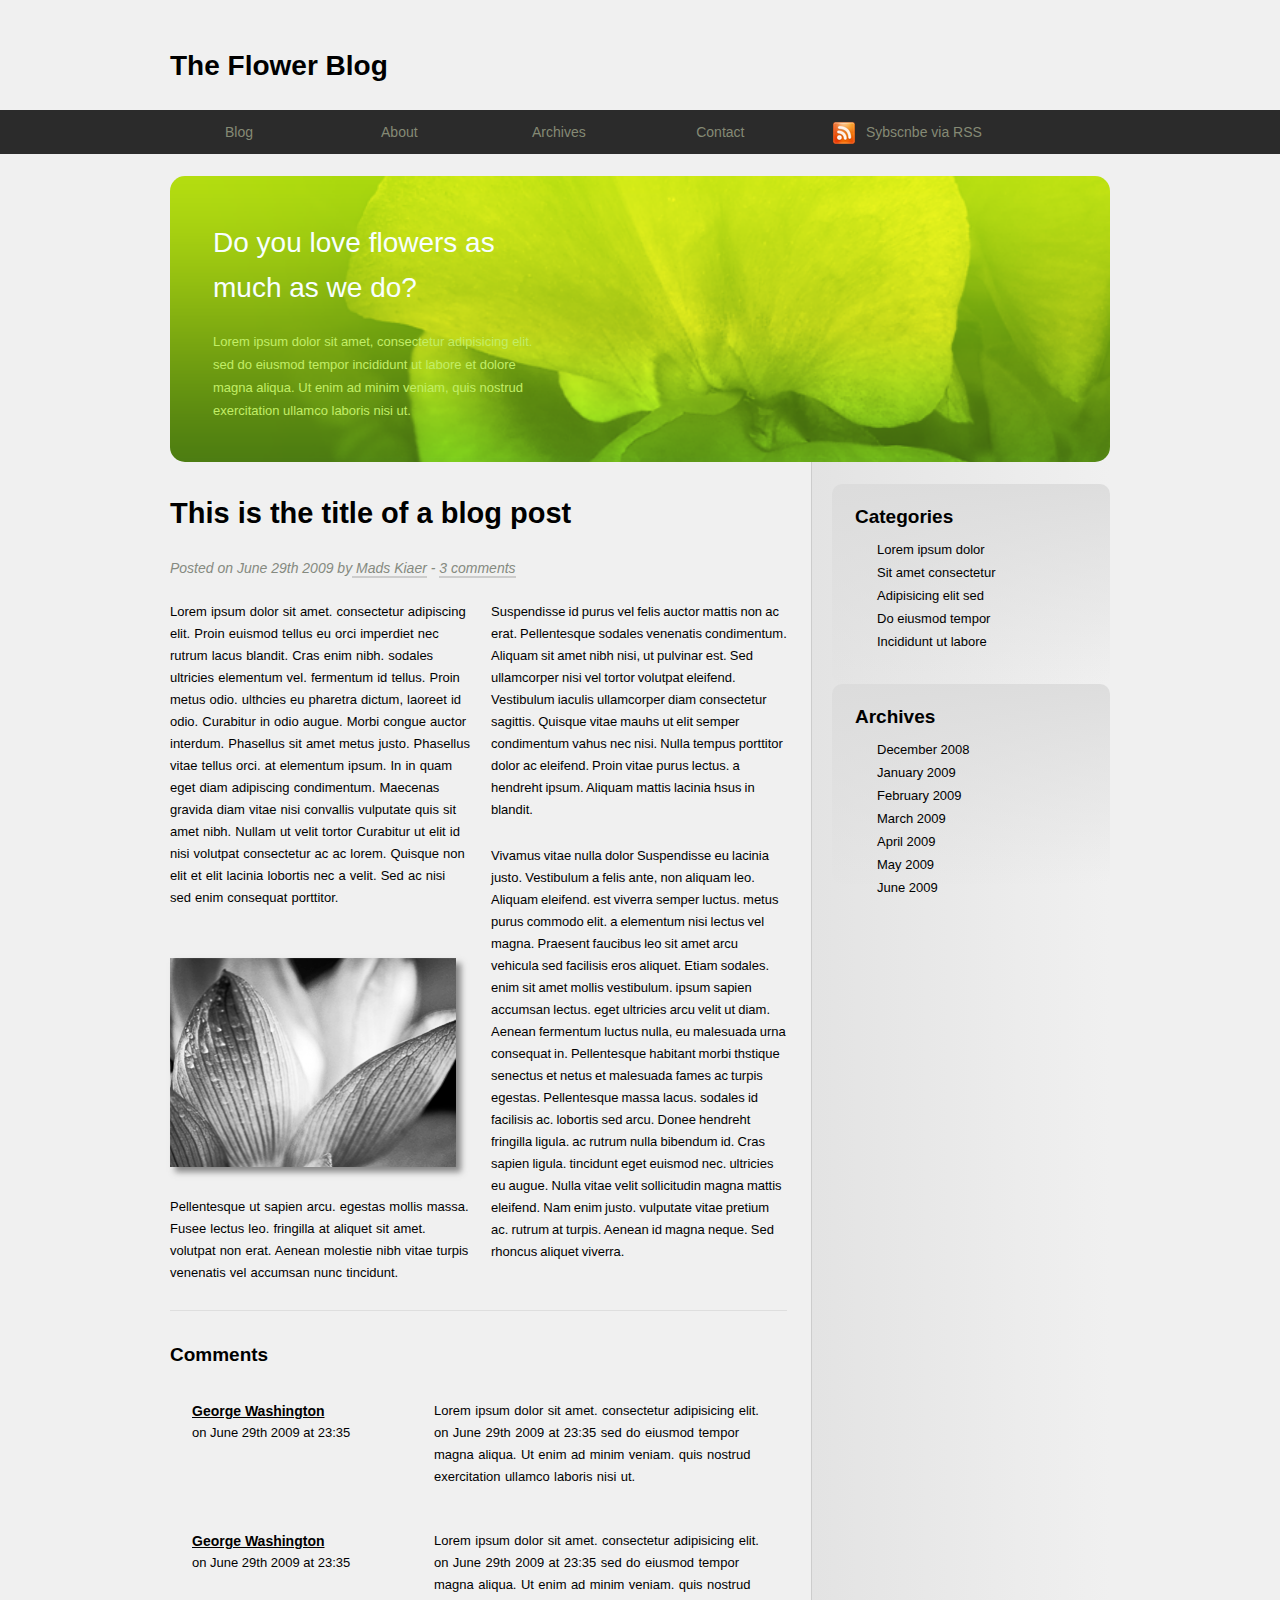
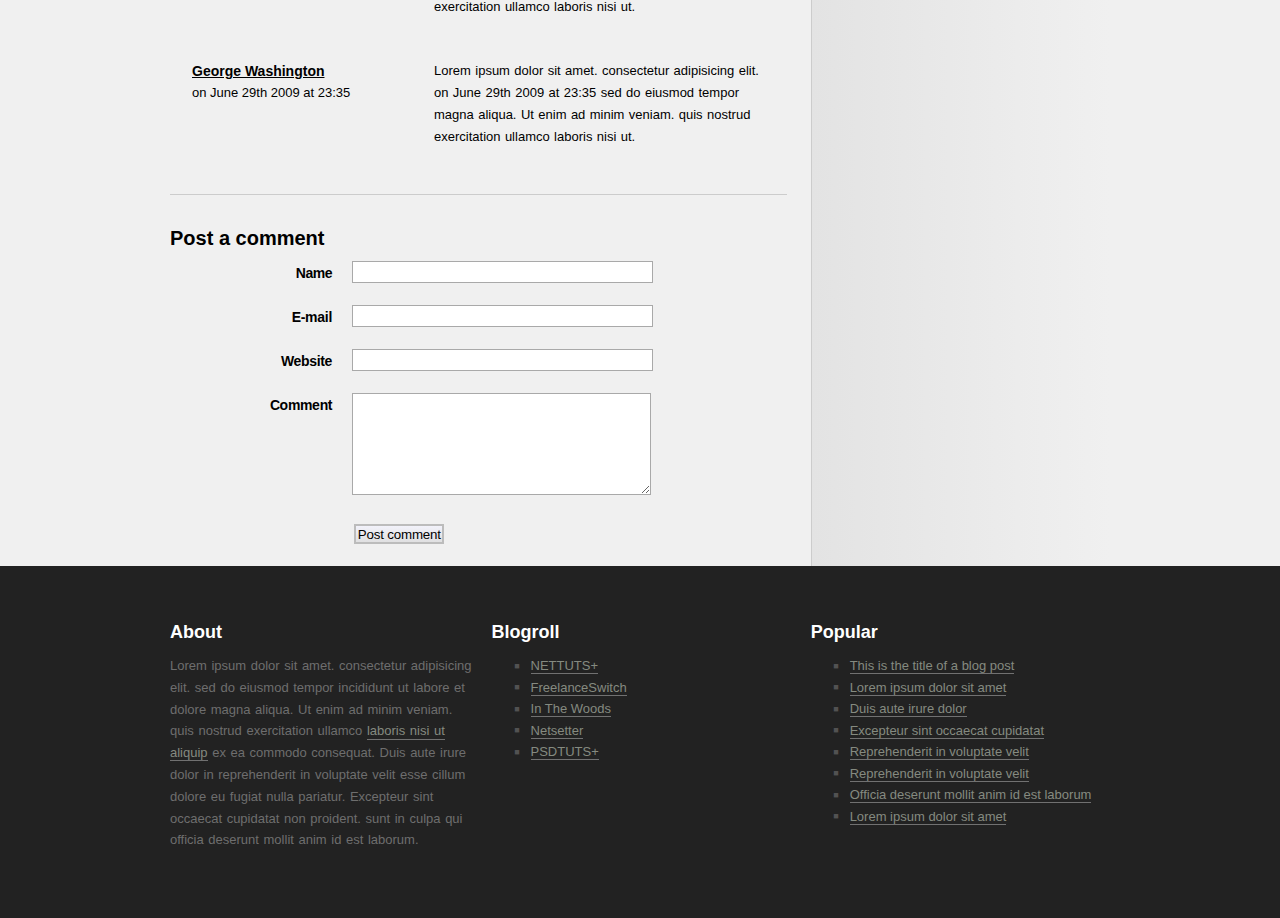
==== commit a9afdc0f: "完成footer的布局" ====
--- a/blog.html
+++ b/blog.html
@@ -202,39 +202,43 @@
         </aside>
     </main>
     <footer>
-        <div class="About">
+        <article>
+        <section>
             <h2> About </h2>
-            <p> Lorem ipsum dolor sit amet. consectetur adipisicing<br>
+            <p  class="about"> Lorem ipsum dolor sit amet. consectetur adipisicing<br>
                 elit. sed do eiusmod tempor incididunt ut labore et<br>
                 dolore magna aliqua. Ut enim ad minim veniam.<br>
                 quis nostrud exercitation ullamco <span>laboris nisi ut</span><br>
-                <span>aliquip</span> ex ea commodo consequat. Duis aute irure<br>
+                <span >aliquip</span> ex ea commodo consequat. Duis aute irure<br>
                  dolor in reprehenderit in voluptate velit esse cillum<br>
                  dolore eu fugiat nulla pariatur. Excepteur sint<br>
                  occaecat cupidatat non proident. sunt in culpa qui<br>
                  officia deserunt mollit anim id est laborum.</p>
-        </div>
-        <div class="Bigroll">
-            <h2> Bigroll </h2>
-            <ul>
-                <li><a> NETTUTS+ </a></li>
-                <li><a> FreelanceSwitch </a></li>
-                <li><a> In The Woods </a></li>
-                <li><a> Netsetter </a></li>
-                <li><a> PSDTUTS+ </a></li>
+        </section>
+        <section id="footer_blogroll">
+            <h2> Blogroll </h2>
+            <ul class="blogroll">
+                <li><span>NETTUTS+</span></li>
+                <li><span>FreelanceSwitch</span></li>
+                <li><span>In The Woods</span></li>
+                <li><span>Netsetter</span></li>
+                <li><span>PSDTUTS+</span></li>
             </ul>
-        </div>
-        <div class="Popular">
+        </section>
+        <section id="footer_popular">
             <h2> Popular </h2>
-            <li><a> This is the title of a blog post </a></li>
-            <li><a> Lorem ipsum dolor sit amet </a></li>
-            <li><a> Duis aute irure dolor </a></li>
-            <li><a> Excepteur sint occaecat cupidatat </a></li>
-            <li><a> Reprehenderit in voluptate velit </a></li>
-            <li><a> Reprehenderit in voluptate velit </a></li>
-            <li><a> Officia deserunt mollit anim id est laborum </a></li>
-            <li><a> Lorem ipsum dolor sit amet </a></li>
-        </div>
+            <ul class="popular">
+            <li><span>This is the title of a blog post</span></li>
+            <li><span>Lorem ipsum dolor sit amet </span></li>
+            <li><span>Duis aute irure dolor </span></li>
+            <li><span>Excepteur sint occaecat cupidatat</span></li>
+            <li><span>Reprehenderit in voluptate velit</span></li>
+            <li><span>Reprehenderit in voluptate velit</span></li>
+            <li><span>Officia deserunt mollit anim id est laborum</span></li>
+            <li><span>Lorem ipsum dolor sit amet</span></li>
+            </ul>
+        </section>
+        </article>
     </footer>
 </body>
 </html>--- a/style.css
+++ b/style.css
@@ -107,7 +107,7 @@
 
 /* 文章部分 */
 .post {
- height: 865px;
+ height: 849px;
  position: relative;
 }
 
@@ -182,9 +182,10 @@
 
 /* 评论区 */
 .comments {
- margin-top: 17px;
- padding-bottom: 18px;
- position: relative;
+ width: 641px;
+  height: 451px;
+  margin-top: 33px;
+  position: relative;
 }
 
 .comments h2 {
@@ -243,7 +244,9 @@
 
 /* 点评 */
 .toComment {
- margin-top: 16px;
+ width: 641px;
+ height: 340px;
+ margin-top: 32px;
 }
 
 .toComment h2 {
@@ -353,3 +356,85 @@
  margin-left: 45px;
  line-height: 23px;
 }
+
+/* 页脚 */
+footer {
+ background-color: #222222;
+ height: 352px;
+}
+
+footer article {
+ width: 940px;
+ padding-top: 55px;
+ margin: 0 auto;
+ display: flex;
+ justify-content: flex-start;
+}
+
+footer h2 {
+ font-size: 18px;
+ color: #FFFFFF;
+ padding-top: 1px;
+ margin-bottom: 12px;
+}
+
+.about {
+ font-size: 13px;
+ color: #6e6e6e;
+ line-height: 21.8px;
+ word-spacing: 1px;
+}
+
+#footer_blogroll {
+ margin-left: 20px;
+}
+
+.blogroll {
+ font-size: 13px;
+ line-height: 21.5px;
+ color: #858A80;
+ margin-left: 39px;
+}
+
+#footer_popular {
+ margin-left: 184px;
+}
+
+.popular {
+ font-size: 13px;
+ line-height: 21.5px;
+ color: #858A80;
+ margin-left: 39px;
+}
+
+footer ul {
+ list-style:  none;
+}
+
+footer li {
+ position: relative;
+}
+
+footer li::before {
+ content: "■";
+ position: absolute;
+ left: -16.3px;
+ top: 0.5px;
+ font-size: 9px;
+ color: #525252;
+}
+
+footer span {
+ position: relative;
+ display: inline-block;
+ color: #858A80;
+}
+
+footer span::after {
+ content: "";
+ position: absolute;
+ width: 100%;
+ left: 0;
+ bottom: 2.5px;
+ border-bottom: 1px solid #717171;
+}
